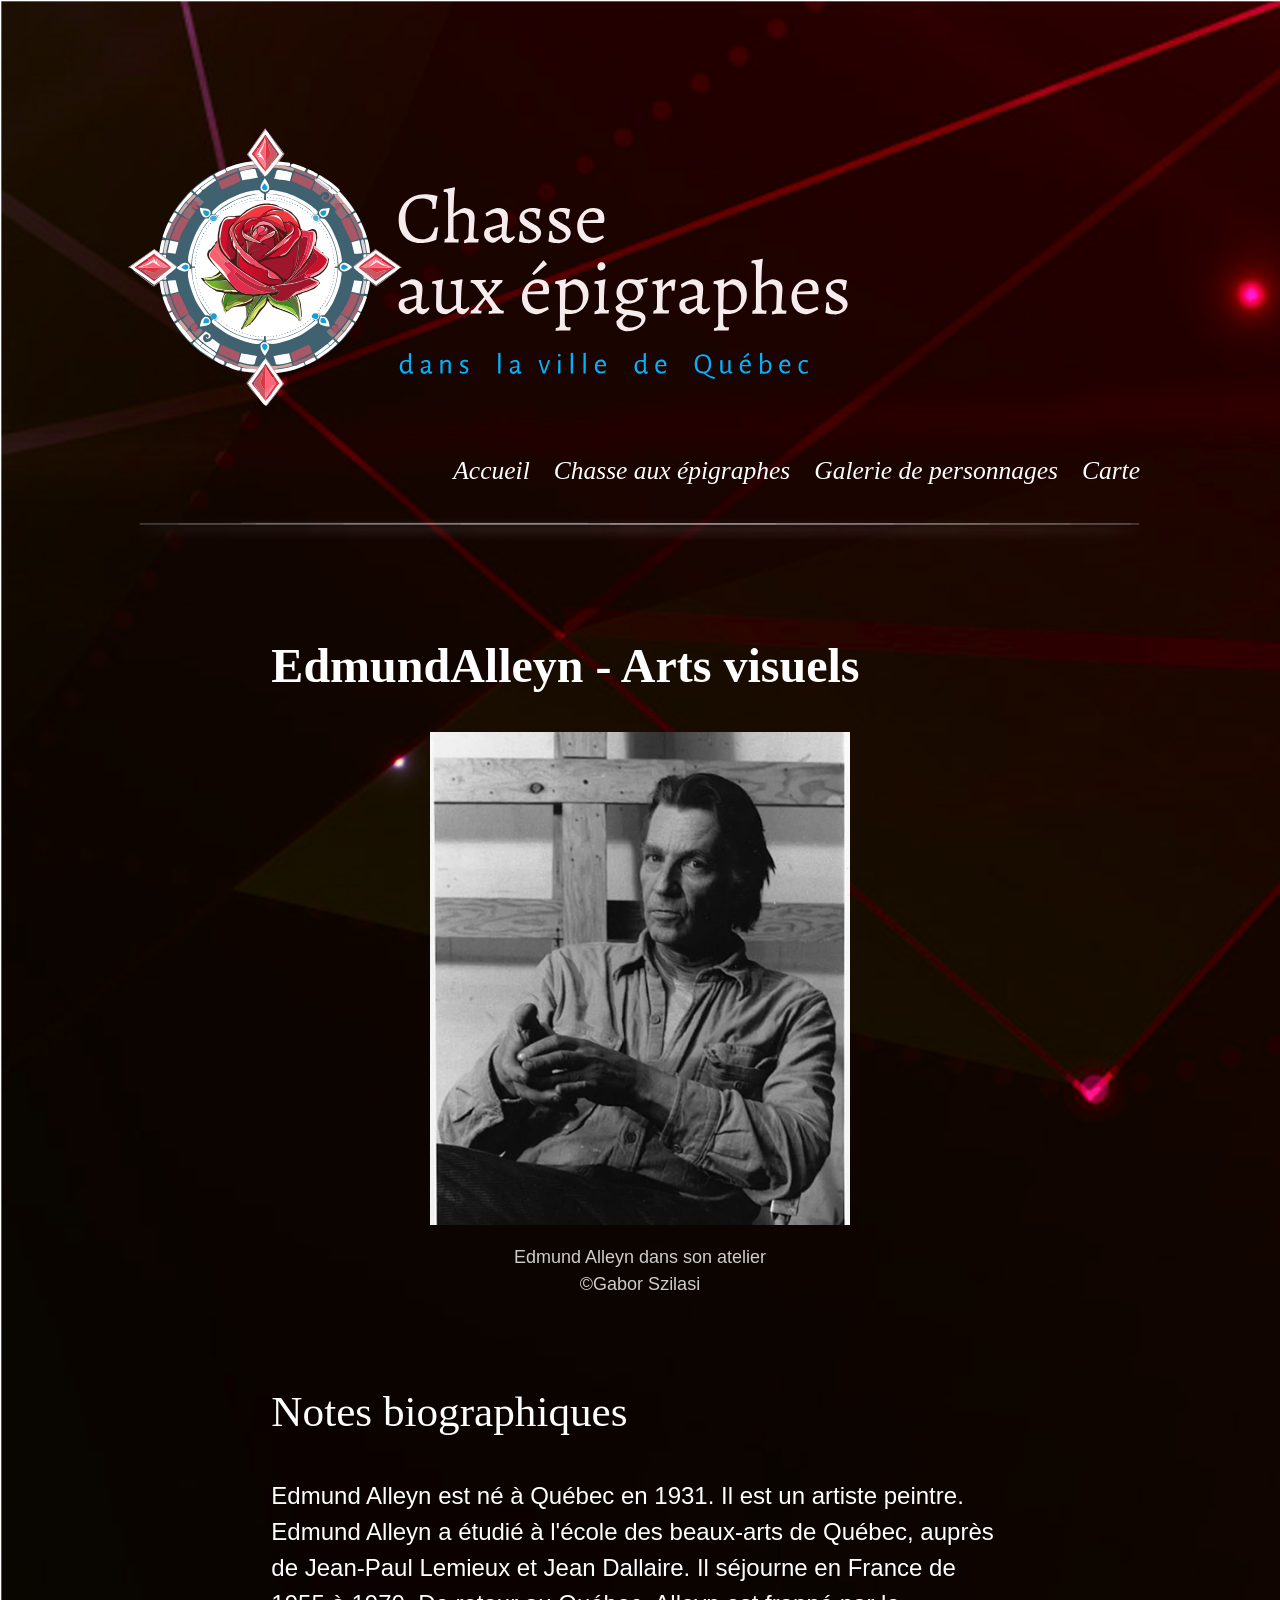
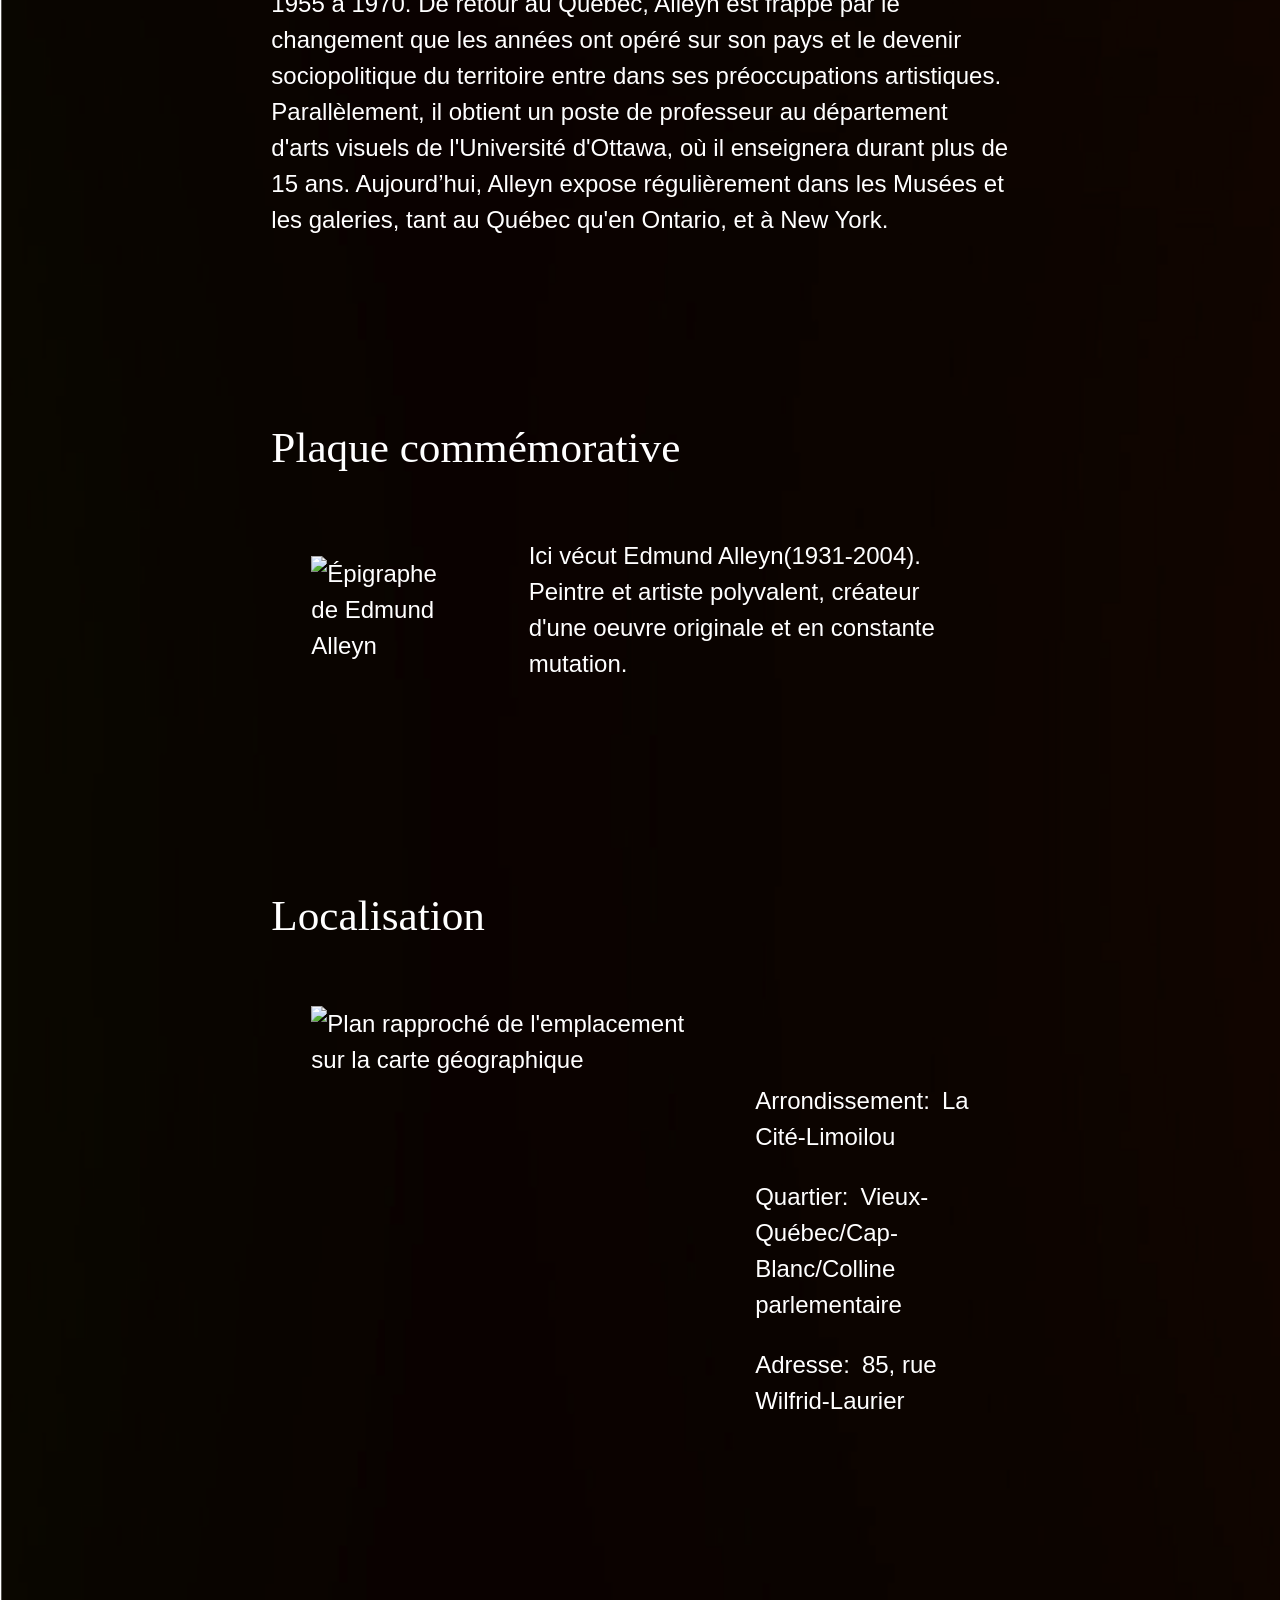
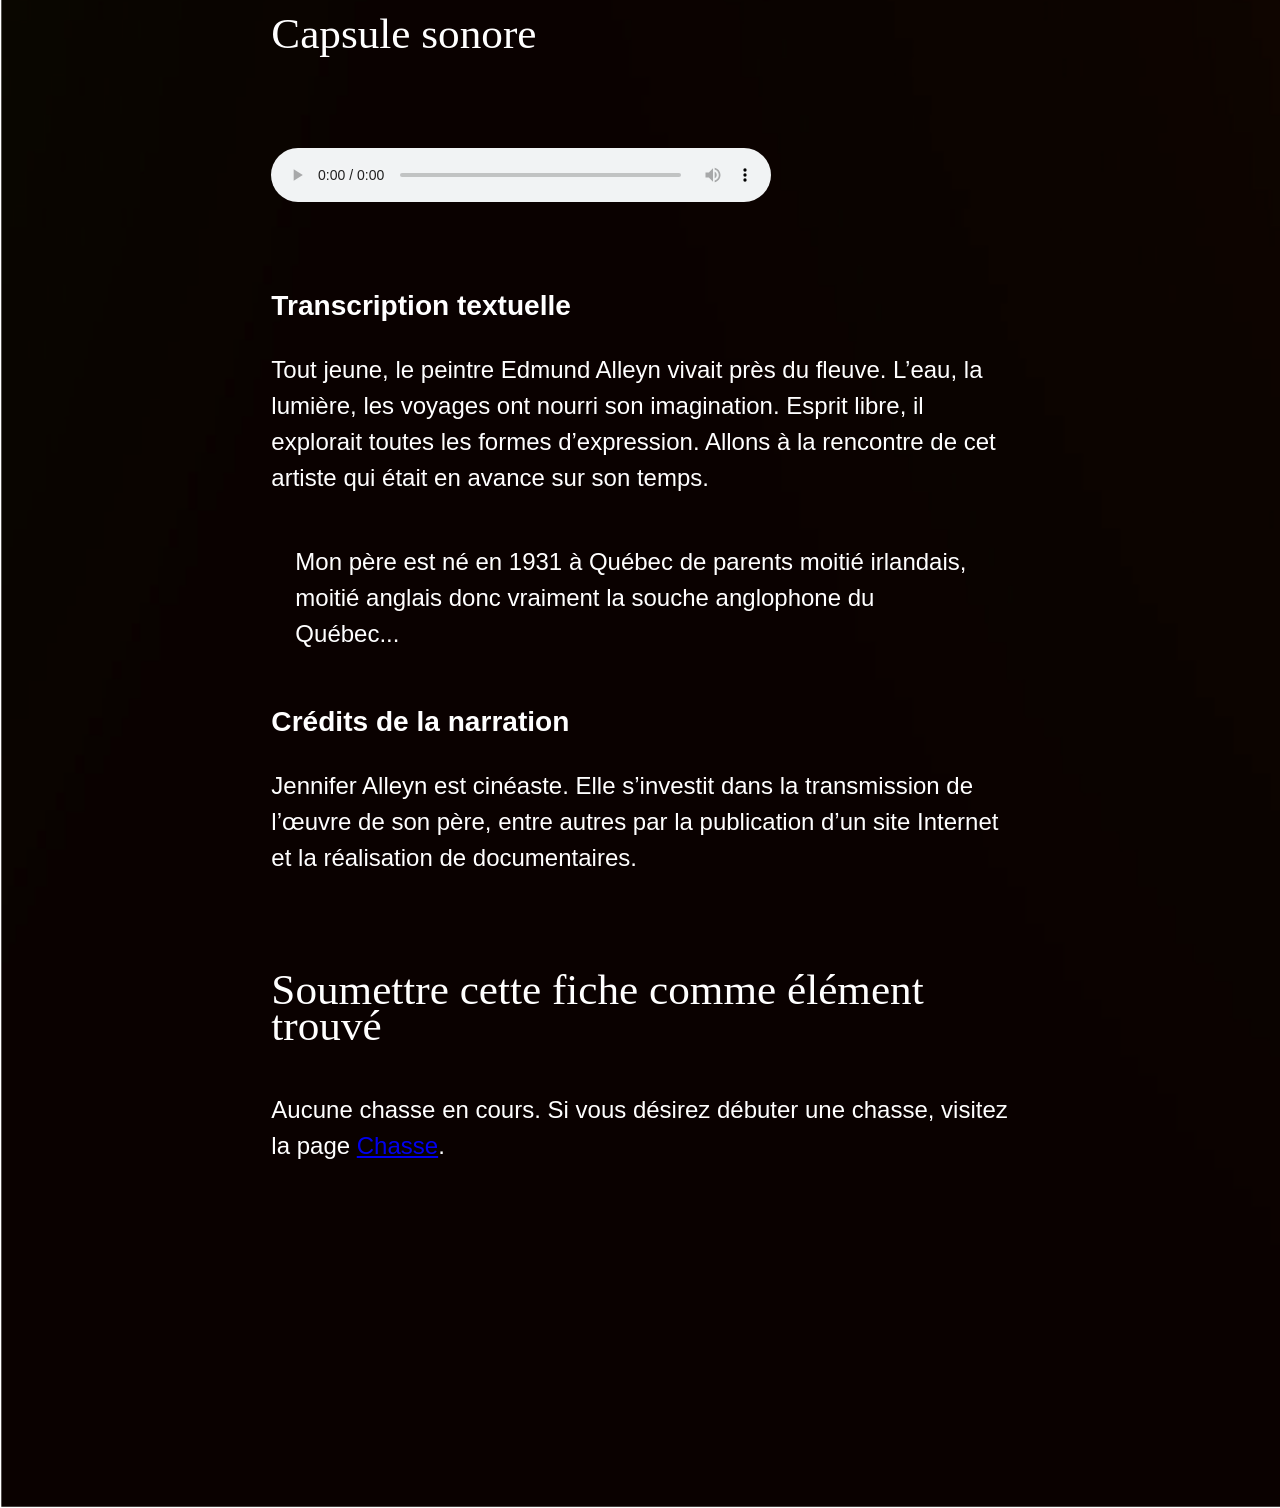
==== fiches/art-visuel.html @ f1dfa231 "modification du header" ====
<!doctype html>
<html lang="fr-CA">
    <head>
        <meta charset="utf-8" />
        <meta name="viewport" content="width=device-width, initial-scale=1" />
        <title>Edmund Alleyn - Chasse aux épigraphes</title>
        <link rel="stylesheet" href="../css/style.css"/>
        <script defer src="_epigraphe.js"></script>
        <script defer src="art-visuel.js"></script>
    </head>
<body class="page">
    <header class="header">
        <img class="logo" src="../media/images/logo.svg">
        <nav class="nav">
            <ul class="nav__list">
                <li class="nav__list-item">
                    <a class="nav__link" href="../index.html">Accueil</a>
                </li>
                <li class="nav__list-item">
                    <a class="nav__link" href="../pages/chasse.html">Chasse aux épigraphes</a>
                </li>
                <li class="nav__list-item">
                    <a class="nav__link" href="../pages/galerie_de_personnages.html">Galerie de personnages</a>
                </li>
                <li class="nav__list-item">
                    <a class="nav__link" href="../pages/carte.html">Carte</a>
                </li>
            </ul>
        </nav>
        <img class="separateur" src="../media/images/separateur-nav.png">
    </header>
        <main class="fiche">
            <section class="contenu_fiche section_personne">
                <h1 class="titre">
                    <span id="prenom">Edmund</span
                    ><span id="nom">Alleyn</span> -
                    <span id="domaine">Arts visuels</span>
                </h1>
                <figure class="">
                    <img class="image_personne" src="../media/image_fiche/edmund_alleyn_w980.webp" alt=" " id="url_image" />
                    <figcaption class="credit_image">
                        <span id="titre_image"
                            >Edmund Alleyn dans son atelier</span
                        ><br />
                        <span id="credit_image">©Gabor Szilasi</span>
                    </figcaption>
                </figure>
                <h2 class="sous-titre__fiche">Notes biographiques</h2>
                <div id="notes_biographiques">
                    <p>
                        Edmund Alleyn est né à Québec en 1931. Il est un artiste
                        peintre. Edmund Alleyn a étudié à l'école des beaux-arts
                        de Québec, auprès de Jean-Paul Lemieux et Jean Dallaire.
                        Il séjourne en France de 1955 à 1970. De retour au
                        Québec, Alleyn est frappé par le changement que les
                        années ont opéré sur son pays et le devenir
                        sociopolitique du territoire entre dans ses
                        préoccupations artistiques. Parallèlement, il obtient un
                        poste de professeur au département d'arts visuels de
                        l'Université d'Ottawa, où il enseignera durant plus de
                        15 ans. Aujourd’hui, Alleyn expose régulièrement dans
                        les Musées et les galeries, tant au Québec qu'en
                        Ontario, et à New York.
                    </p>
                </div>
            </section>
            <section class="contenu_fiche section_plaque">
                <h2 class="sous-titre__fiche">Plaque commémorative</h2>
                <figure class="épigraphe">
                    <img
                        src="../media/images/Épigraphes/2x/edmund_alleyn_w638.png"
                        alt="Épigraphe de Edmund Alleyn"
                        id="url_plaque"
                        class="image_plaque"
                    />
                    <figcaption class="transcript" id="transcript">
                        Ici vécut Edmund Alleyn(1931-2004). Peintre et artiste
                        polyvalent, créateur d'une oeuvre originale et en
                        constante mutation.
                    </figcaption>
                </figure>
            </section>
            <section class="contenu_fiche section_carte">
                <h2 class="sous-titre__fiche">Localisation</h2>
                <figure class="carte_personne">
                    <img
                        src="../media/carte_fiche/edmund_alleyn.png"
                        alt="Plan rapproché de l'emplacement sur la carte géographique"
                        class="carte_localisation"
                        id="carteZoom"
                    />
                    <figcaption class="text_localisation">
                        <p>
                            Arrondissement:<span class="localisation" id="arrondissement"
                                >La Cité-Limoilou</span
                            >
                        </p>
                        <p>
                            Quartier:<span class="localisation" id="quartier"
                                >Vieux-Québec/Cap-Blanc/Colline
                                parlementaire</span
                            >
                        </p>
                        <p>
                            Adresse:<span class="localisation" id="adresse"
                                >85, rue Wilfrid-Laurier</span
                            >
                        </p>
                    </figcaption>
                </figure>
            </section>
            <section class="contenu_fiche section_capsule">
                <h2 class="sous-titre__fiche">Capsule sonore</h2>
                <p class="description_audio" id="audio_desc"></p>
                <audio controls class="lien_audio" id="audio_url">
                    <source
                        src="http://www.ville.quebec.qc.ca/sons/epigraphes/epigraphes_alleyn.mp3"
                        type="audio/mpeg"
                    />
                    Votre navigateur ne propose pas de lecteur audio. Consultez
                    la transcription textuelle qui suit.
                </audio>
                <h3>Transcription textuelle</h3>
                <p class="preambule_audio" id="audio_preambule">
                    Tout jeune, le peintre Edmund Alleyn vivait près du fleuve.
                    L’eau, la lumière, les voyages ont nourri son imagination.
                    Esprit libre, il explorait toutes les formes d’expression.
                    Allons à la rencontre de cet artiste qui était en avance sur
                    son temps.
                </p>
                <p class="transcription_audio" id="audio_transcription">
                    Mon père est né en 1931 à Québec de parents moitié
                    irlandais, moitié anglais donc vraiment la souche anglophone
                    du Québec...
                </p>
                <h3>Crédits de la narration</h3>
                <p class="credit_audio" id="audio_credit">
                    Jennifer Alleyn est cinéaste. Elle s’investit dans la
                    transmission de l’œuvre de son père, entre autres par la
                    publication d’un site Internet et la réalisation de
                    documentaires.
                </p>
            </section>
            <section class="zoneChasse"></section>
        
            <!-- Si l’utilisateur n’a pas débuté une chasse -->
            <div id="zoneAucuneChasseEnCours">
                <h2 class="sous-titre__fiche">
                    Soumettre cette fiche comme élément trouvé
                </h2>
                <p>
                    <span id="statusChasse"
                        >Aucune chasse en cours. Si vous désirez débuter une chasse,
                        visitez la page
                        <a href="../pages/chasse.html">Chasse</a>.</span
                    >
                </p>
            </div>

            <!-- Si une chasse est en cours -->
            <div id="zoneChasseEnCours" hidden>
                <form>
                    <fieldset>
                        <legend>
                            <h2>
                                Soumettre cette fiche comme indice
                                <span id="progressionChasse"
                                    >(0 indice trouvé sur 3)</span
                                >
                            </h2>
                        </legend>
                        <ul>
                            <li>
                                <input
                                    type="radio"
                                    name="formChasse"
                                    value="personnage"
                                    id="personnage"
                                    class="bouton_radio"
                                />
                                <label for="personnage">Personnage</label>
                            </li>
                            <li>
                                <input
                                    type="radio"
                                    name="formChasse"
                                    value="lieu"
                                    id="lieu"
                                    class="bouton_radio"
                                />
                                <label for="lieu">Lieu</label>
                            </li>
                            <li>
                                <input
                                    type="radio"
                                    name="formChasse"
                                    value="objet"
                                    id="objet"
                                    class="bouton_radio"
                                />
                                <label for="objet">Objet</label>
                            </li>
                        </ul>
                    </fieldset>
                    <p id="message"></p>
                    <p>
                        <button id="btnSoumettre">Soumettre</button>
                    </p>
                </form>
                <ul>
                    <li>
                        <a href="../chasse/index.html"
                            >Vérifier votre progression de la chasse</a
                        >
                    </li>
                    <li>
                        <a href="../carte/index.html">Poursuivre la chasse </a>
                    </li>
                </ul>
            </div>
        </main>
    </body>
</html>
---- css/style.css ----
@charset "UTF-8";


/* ------- Chasse ------- */
@import "chasse.css";
/* ------- Galerie de personnages ------- */
@import "galerie.css";
/* ------- Fiches des personnages ------- */
@import "fiches.css";

@import "menu.css";

@import "normalize.css";

@import "carte.css";
/* Importation de polices Google Fonts */
/* Exemple : font-family: 'Amiri', serif; */
/* H1 H2 */
@import url(normalize.css);
@import url(chasse.css);

@font-face {
    font-family: "DigitalDisco";
    src: url(../Polices/digital_disco/DigitalDisco.ttf) format("ttf");
}
/* Nav + bouton */
@import url("https://fonts.googleapis.com/css2?family=Amiri:ital,wght@0,400;0,700;1,400;1,700&display=swap");
/* Texte */
@import url("https://fonts.googleapis.com/css2?family=Afacad:ital,wght@0,400..700;1,400..700&display=swap");
/* Légende */
@import url("https://fonts.googleapis.com/css2?family=Alegreya+Sans:ital,wght@0,100;0,300;0,400;0,500;0,700;0,800;0,900;1,100;1,300;1,400;1,500;1,700;1,800;1,900&display=swap");
/* H1 H2 */
@font-face {
    font-family: "DigitalDisco";
    src: url(../Polices/digital_disco/DigitalDisco.ttf) format("ttf");
}

@view-transition {
    navigation: auto;
}
/*
 * Points de rupture :
 * ==========================================================================
 * 640px  (40rem)  - Téléphones en mode paysage (horizontal)
 * 768px  (48rem)  - Tablettes en mode portrait (vertical)
 * 1024px (64rem)  - Petits ordinateurs portables, tablette en mode paysage (horizontal)
 */

/**
 * @author Charles Piquette <2535791@csfoy.ca>
 *
 * TABLE DES MATIERES
 *
 * Reset
 * Typographie
 *
 */
 
 /* ------- Reset ------- */
 
:root {
    justify-content: center;
    background: url(../media/images/fond_page.png);
    background-repeat: no-repeat;
    background-size: cover;

    --menu-light: #ffffff;
    --menu-dark: #000000;

    font-family: "Afacad", sans-serif;
    font-style: normal;
    font-weight: 400;
    line-height: 150%;
    color: white;
}

/** Accessibilité
* Pour cacher visuellement tout en gardant accessible un contenu:
* screen-reader-only ou visuallyhidden **/

/* ------- Reset ------- */



@import url(menu.css);
@import url(normalize.css);
.sauter {
    outline: none;
    color: #000000;
    display: block;
    padding: 0.25em 0;
    text-align: center;
}

.screen-reader-only,
.visuallyhidden {
    border: 0;
    clip: rect(0 0 0 0);
    height: 1px;
    margin: -1px;
    overflow: hidden;
    padding: 0;
    position: absolute;
    width: 1px;
}

.screen-reader-only.focusable:active,
.screen-reader-only.focusable:focus,
.visuallyhidden.focusable:active,
.visuallyhidden.focusable:focus {
    clip: auto;
    height: auto;
    margin: 0;
    overflow: visible;
    position: static;
    width: auto;
}

.page {
    color:white;
}

@media (min-width: 48rem){
    .page {
        padding:10%;
    }
}

.logo {
    width: 30em;
}
.separateur {
    width: 100%;
}
.video-frame {
    width: 100%;
}

.legende {
    font-family: "Alegreya Sans", sans-serif;
    font-weight: 400;
    font-style: italic;
    font-size: 1em;
    text-align: right;
    margin-top: 10px;
    margin-bottom: 40px;
}

.texte {
    margin-bottom: 10px;
}

.texte.trois {
    font-family: "Afacad", sans-serif;
    font-size: 1.1em;
    text-transform: uppercase;
    margin-top: 2em;
    margin-bottom: 5em;
}
.footer {
    text-align: center;
}

.separateur-footer {
    width: 100%;
    justify-content: center;
    margin-top: 6em;
    margin-bottom: 3em;
}

@media (min-width: 48rem) {
    .separateur-footer {
        width: 50%;
    }
}
@media (min-width: 64rem) {
    .separateur-footer {
        width: 30em;
    }
}
.menu-sociaux {
    margin: 5em auto;
    list-style-type: none;
    display: flex;
    flex-direction: row;
    justify-content: center;
}

.menu-sociaux__item {
    max-width: 100%;
}

.menu-sociaux__lien {
  /* display: block; */
  margin: 0 6px;
  font-size: 0;
  opacity: 1;
}

.menu-sociaux__item:hover {
    filter: invert(80%)
}


.text {
  padding: 1em;
  text-align: center;
}

.text {
    padding: 1em;
    text-align: center;
}

/* ------- Typographie ------- */
:root {
    font-family: "Afacad", sans-serif;
    font-size: 24px;
    font-style: normal;
    font-weight: 400;
    line-height: 150%;
    color: white;
}

h1 {
    font-family: "DigitalDisco";
    font-size: 30px;
    font-weight: 500;
    color: white;
}

@media (min-width: 48rem) {
    h1 {
        font-family: "DigitalDisco";
        font-size: 40px;
        font-weight: 500;
    }
}

@media (min-width: 64rem) {
    h1 {
        font-family: "DigitalDisco";
        font-size: 50px;
        font-weight: 500;
    }
}

h2 {
    font-family: "DigitalDisco";
    font-size: 24px;
    font-weight: 500;
    color: white;
}

@media (min-width: 48rem) {
    h2 {
        font-family: "DigitalDisco";
        font-size: 30px;
        font-weight: 500;
    }
}

@media (min-width: 64rem) {
    .lien__bouton {
        width: 296px;
        height: 80px;
        padding: 15px 12px;
        gap: 10px;
    }
}

@media (min-width: 48rem) {
    .lien__bouton {
        width: 300px;
        height: 80px;
        padding: 15px 12px;
        gap: 10px;
    }
}


.video-frame {  
  width: 100%; 
}

.legende {
    font-family: "Alegreya Sans", sans-serif;
    font-weight: 400;
    font-style: italic;
    font-size: 1em;
    text-align: right;
    margin-top:10px;
    margin-bottom: 40px;
}

.text {
    margin-bottom:10px;
}

.text.trois {
    font-family: "Afacad", sans-serif;
    font-size: 1.1em;
    text-transform: uppercase;
    margin-top: 2em;
    margin-top: 30px;
}

.footer {
  text-align: center;
  
}

.separateur-footer {
    width:100%;
    justify-content: center;
    margin-top: 6em;
    margin-bottom: 3em;
}

@media (min-width: 48rem) {
     .separateur-footer {
        width:50%;
    }
}
@media (min-width: 64rem) {
    .separateur-footer {
        width:30em;
    }
}
.menu-sociaux {
  margin: 5em auto;
  list-style-type: none;
  display: flex;
  flex-direction: row;
  justify-content: center;
}

.menu-sociaux__item {
  max-width: 100%;
}

.menu-sociaux__lien {
  /* display: block; */
  margin: 0 6px;
  font-size: 0;
  opacity: 1;
}

.menu-sociaux__item:hover {
    filter: invert(80%)
}


.titre_filtre {
    font-size: 24px;
    font-weight: 400;
}

/* bouton */

@media (min-width: 48rem) {
     .lien__bouton{
        width:10%;
     }
    
}
.lien__bouton {
    font-family: "Amiri", serif;
    font-size: 20px;
    font-weight: 700;
    color: white;
    text-decoration: none;
    text-align: center;
    display: flex;
    justify-content: center;
    align-items: center;
    width: 305px;
    height: 80px;
    padding: 15px 12px;
    gap: 10px;
    background: #a22222;
    box-shadow:
        0 5px 0 0 #ffa6a6 inset,
        0 -11px 0 0 hsl(207, 77%, 22%) inset,
        5px 0 0 0 #e24141 inset,
        -5px 0 0 0 #e24141 inset;
}

.lien__bouton:hover {
    background: #773c47;
    box-shadow:
        0 5px 0 0 #a06570 inset,
        0 -11px 0 0 #0d3d63 inset,
        5px 0 0 0 #a06570 inset,
        -5px 0 0 0 #986873 inset;
}

.lien__bouton:active {
    background: #0d3d63;
    box-shadow: 0 -11px 0 0 #773c47 inset;
}

.lien__bouton:focus {
    background: #a22222;
    box-shadow:
        0 10px 0 0 #0d3d63 inset,
        0 -10px 0 0 #0d3d63 inset,
        10px 0 0 0 #0d3d63 inset,
        -10px 0 0 0 #0d3d63 inset;
}

.lien__bouton[aria-disabled] {
    background: #b4aeae;
    box-shadow:
        0 5px 0 0 #cecece inset,
        0 -11px 0 0 #61686d inset,
        5px 0 0 0 #847276 inset,
        -5px 0 0 0 #a29094 inset;
    pointer-events: none;
}

.lien__image[aria-disabled] {
    pointer-events: none;
    background-color: rgb(10, 53, 53);
    color: white;
}

.video-frame {
    width: 100%;
}

.footer {
    text-align: center;
}
.menu-sociaux {
    margin: 5em auto;
    padding: 10px;
    list-style-type: none;
    display: flex;
    flex-direction: row;
    justify-content: center;
}
.menu-sociaux__item {
    max-width: 100%;
}
.menu-sociaux__lien {
    display: block;
    width: 30px;
    height: 30px;
    margin: 0 6px;
    background-repeat: no-repeat;
    font-size: 0;
    opacity: 1;
}

.footer__p {
    padding: 2em;
    text-align: center;
}

::view-transition-old(root) {
    animation: fade-out 0.25s ease;
}

::view-transition-new(root) {
    animation: fade-in 0.25s ease;
}

@keyframes fade-out {
    from {
        opacity: 1;
    }

    to {
        opacity: 0;
    }
}

@keyframes fade-in {
    from {
        opacity: 0;
    }

    to {
        opacity: 1;
    }
}
.personnage {
    margin: 10px;
}
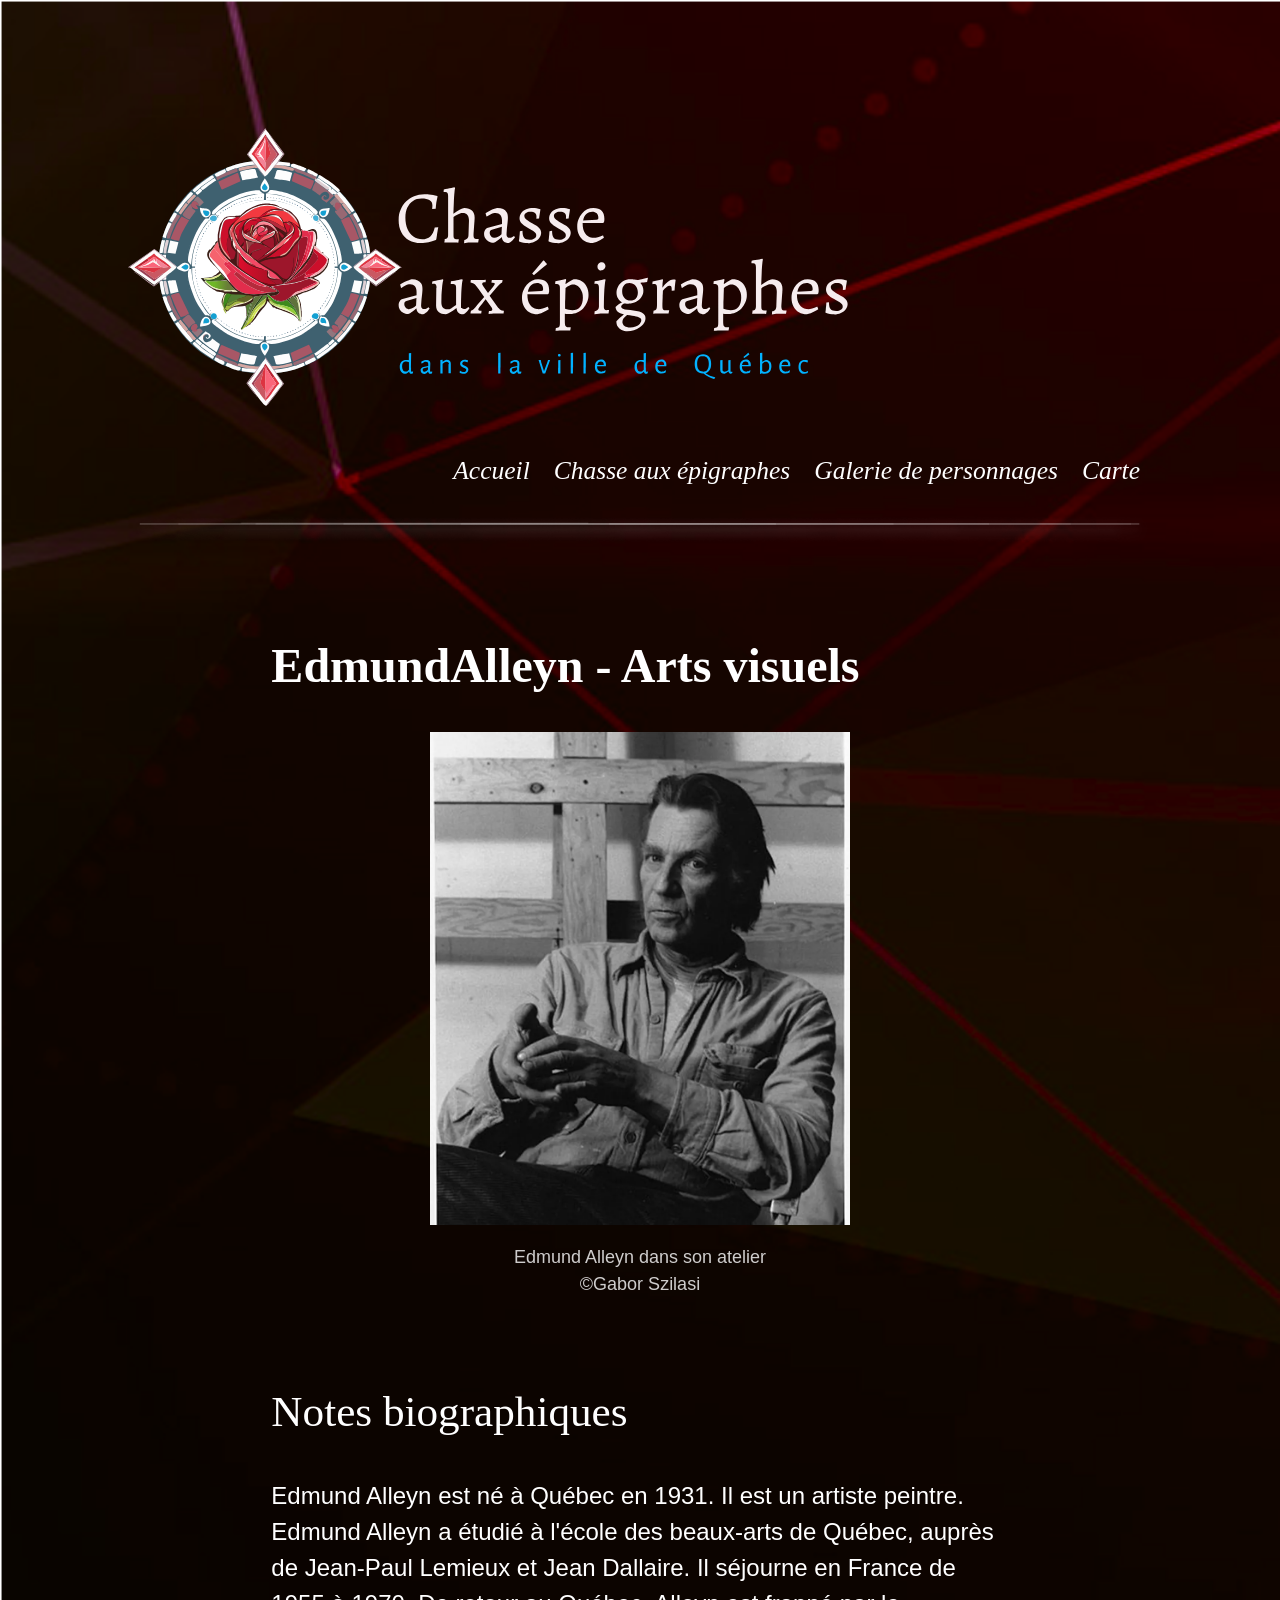
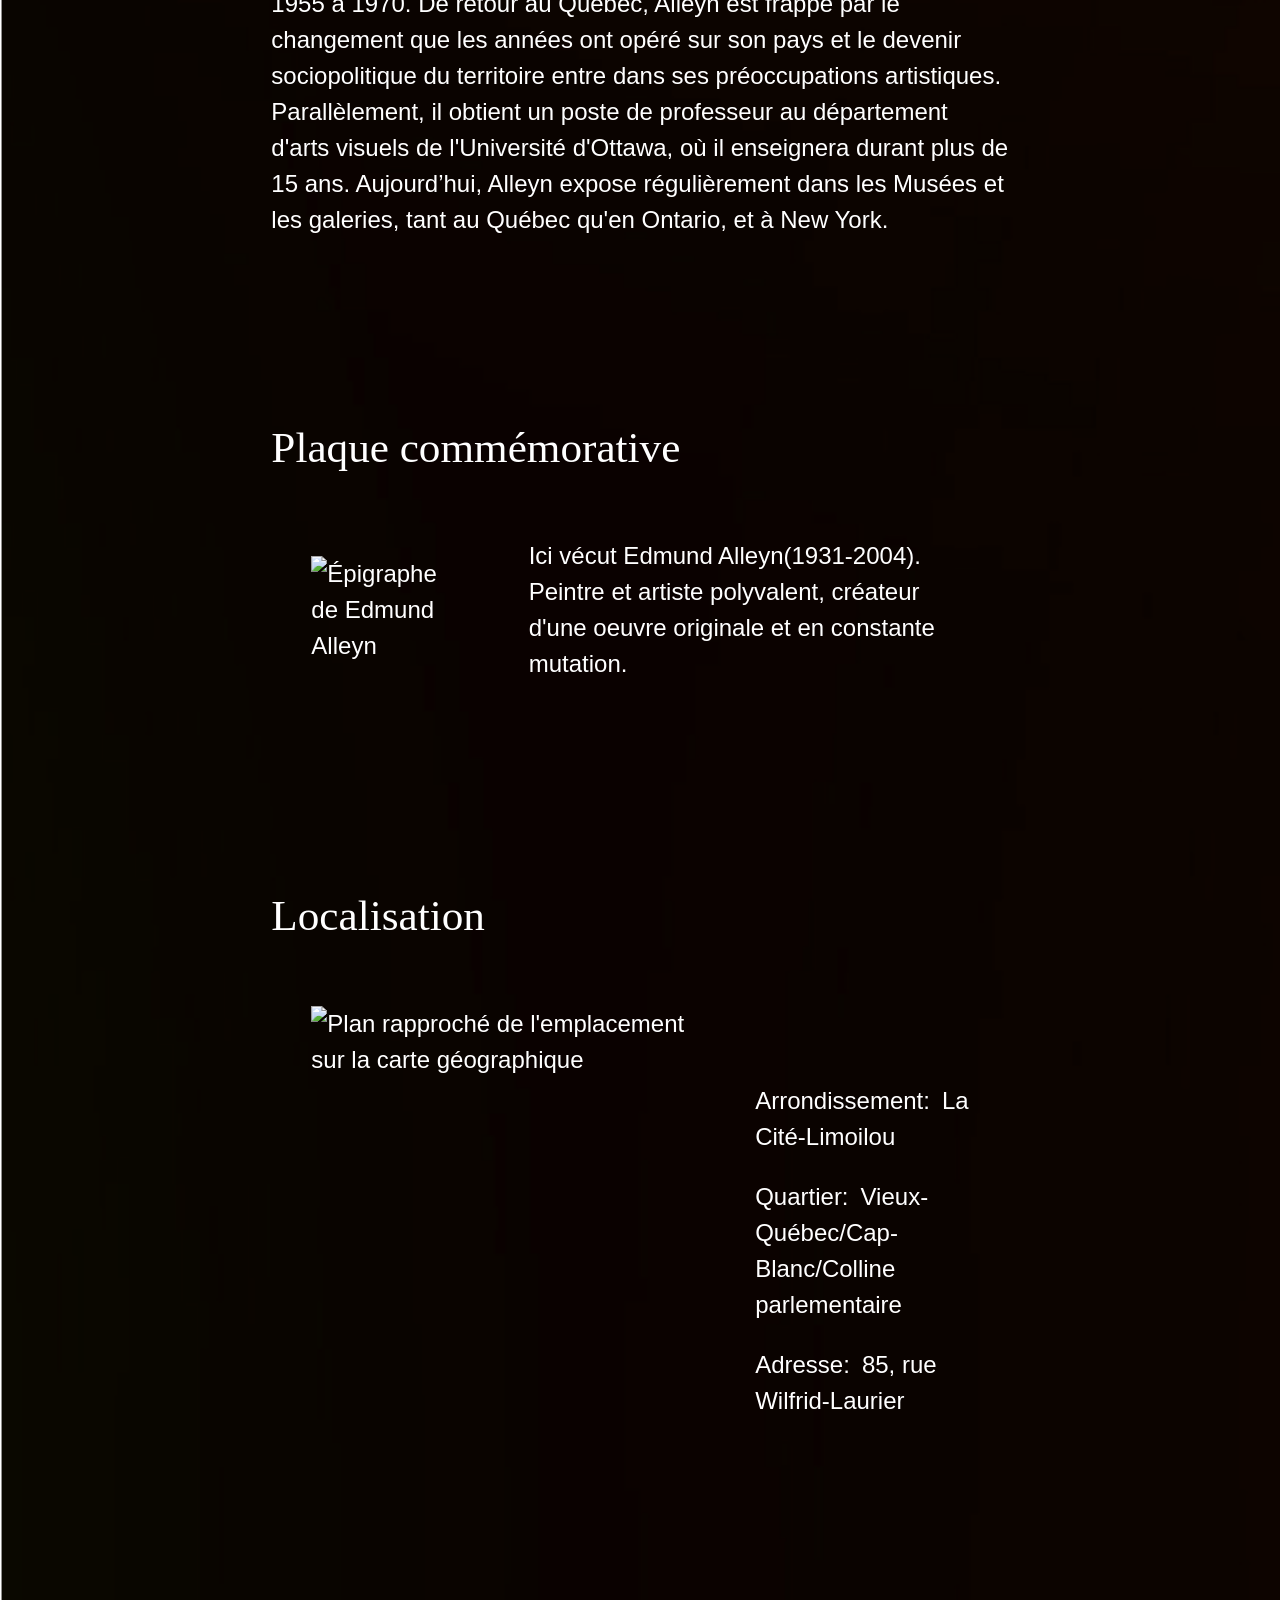
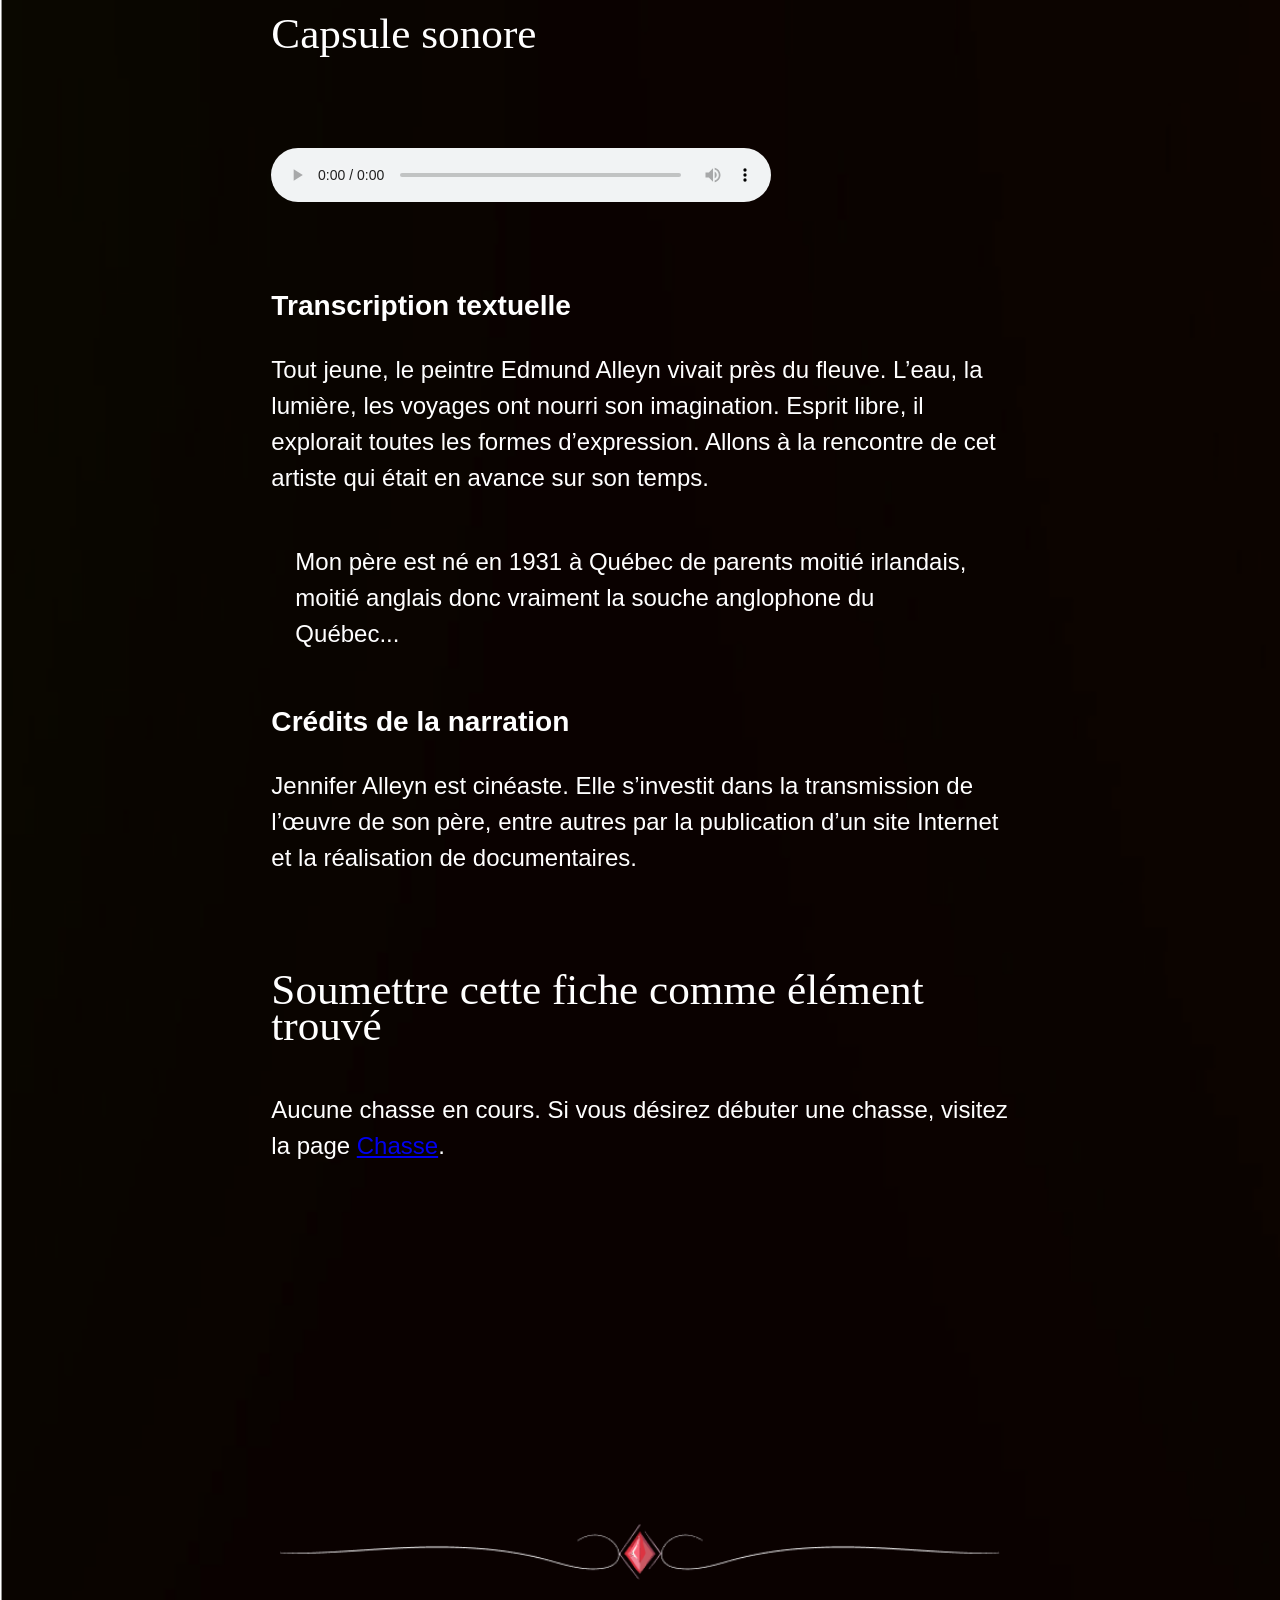
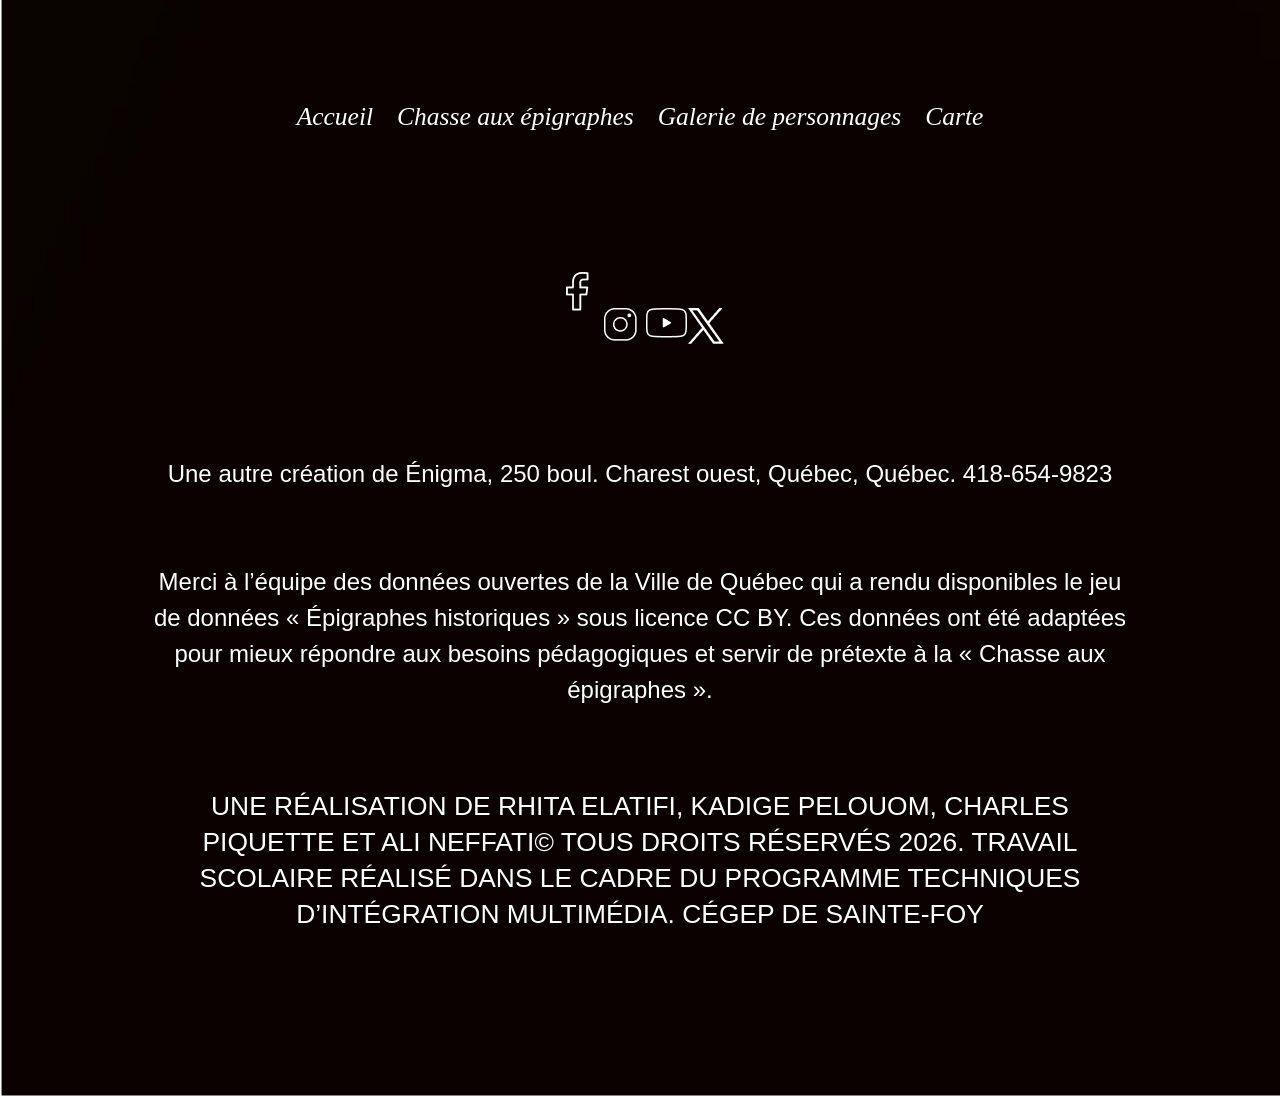
==== commit 9b85593c: "page javascript connecter" ====
--- a/fiches/art-visuel.html
+++ b/fiches/art-visuel.html
@@ -7,6 +7,7 @@
         <link rel="stylesheet" href="../css/style.css"/>
         <script defer src="_epigraphe.js"></script>
         <script defer src="art-visuel.js"></script>
+        <script defer src="../js/menu.js"></script>
     </head>
 <body class="page">
     <header class="header">
@@ -219,5 +220,50 @@
                 </ul>
             </div>
         </main>
+        <footer class="footer">
+        <img class="separateur-footer" src="../media/images/separateur-footer.png">
+        <nav class="nav footer">
+                <ul class="nav__list">
+                    <li class="nav__list-item">
+                        <a class="nav__link" href="../index.html">Accueil</a>
+                    </li>
+                    <li class="nav__list-item">
+                        <a class="nav__link" href="../pages/chasse.html">Chasse aux épigraphes</a>
+                    </li>
+                    <li class="nav__list-item">
+                        <a class="nav__link" href="../pages/galerie_de_personnages.html">Galerie de personnages</a>
+                    </li>
+                    <li class="nav__list-item">
+                        <a class="nav__link" href="../pages/carte.html">Carte</a>
+                    </li>
+                </ul>
+        </nav>
+        <ul class="menu-sociaux">
+                    <li class="menu-sociaux__item">
+                        <a class="menu-sociaux__lien" href="https://www.facebook.com">Facebook
+                            <img class="facebook-img" src="/media/images/facebook.png">
+                        </a>
+                    </li>
+                    <li class="menu-sociaux__item">
+                        <a class="menu-sociaux__lien" href="https://www.instagram.com">Instagram
+                            <img class="instagram-img" src="/media/images/instagram.png">
+                        </a>
+                    </li>
+                    <li class="menu-sociaux__item">
+                        <a class="menu-sociaux__lien" href="https://www.youtube.com">YouTube
+                            <img class="youtube-img" src="/media/images/youtube.png">
+                        </a>
+                    </li>
+                    <li class="menu-sociaux__item">
+                        <a class="menu-sociaux__lien" href="https://x.com">Twitter
+                            <img class="X-img" src="/media/images/X.png">
+                        </a>
+                    </li>
+                </ul>
+            <p class="text footer">Une autre création de Énigma, 250 boul. Charest ouest, Québec, Québec. 418-654-9823</p>
+            <p class="text footer deux"> Merci à l’équipe des données ouvertes de la Ville de Québec qui a rendu disponibles le jeu de données « Épigraphes historiques » sous licence CC BY. Ces données ont été adaptées pour mieux répondre aux besoins pédagogiques et servir de prétexte à la « Chasse aux épigraphes ».</p>
+            <p class="text footer trois">Une réalisation de Rhita Elatifi, Kadige Pelouom, Charles Piquette et Ali Neffati© Tous droits réservés 2026. Travail scolaire réalisé dans le cadre du programme Techniques d’intégration multimédia. Cégep de Sainte-Foy</p>
+
+    </footer>
     </body>
 </html>
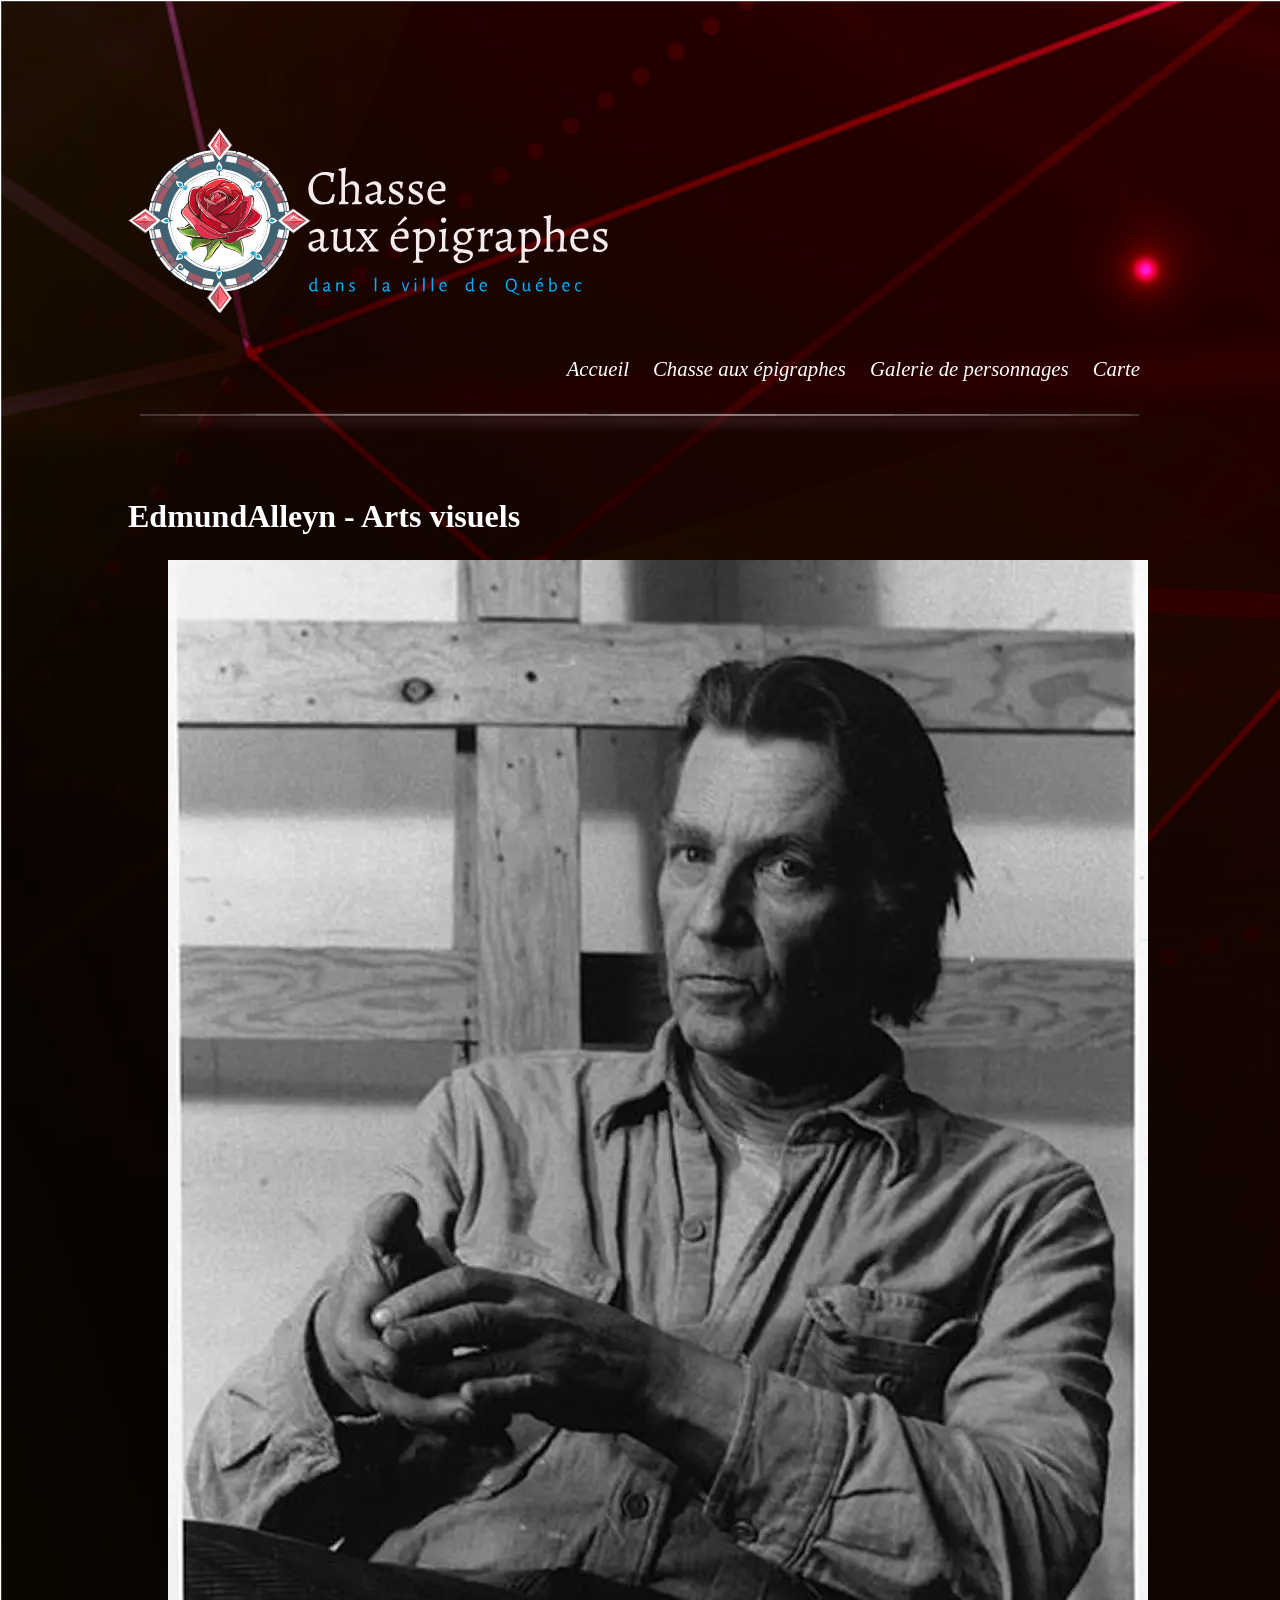
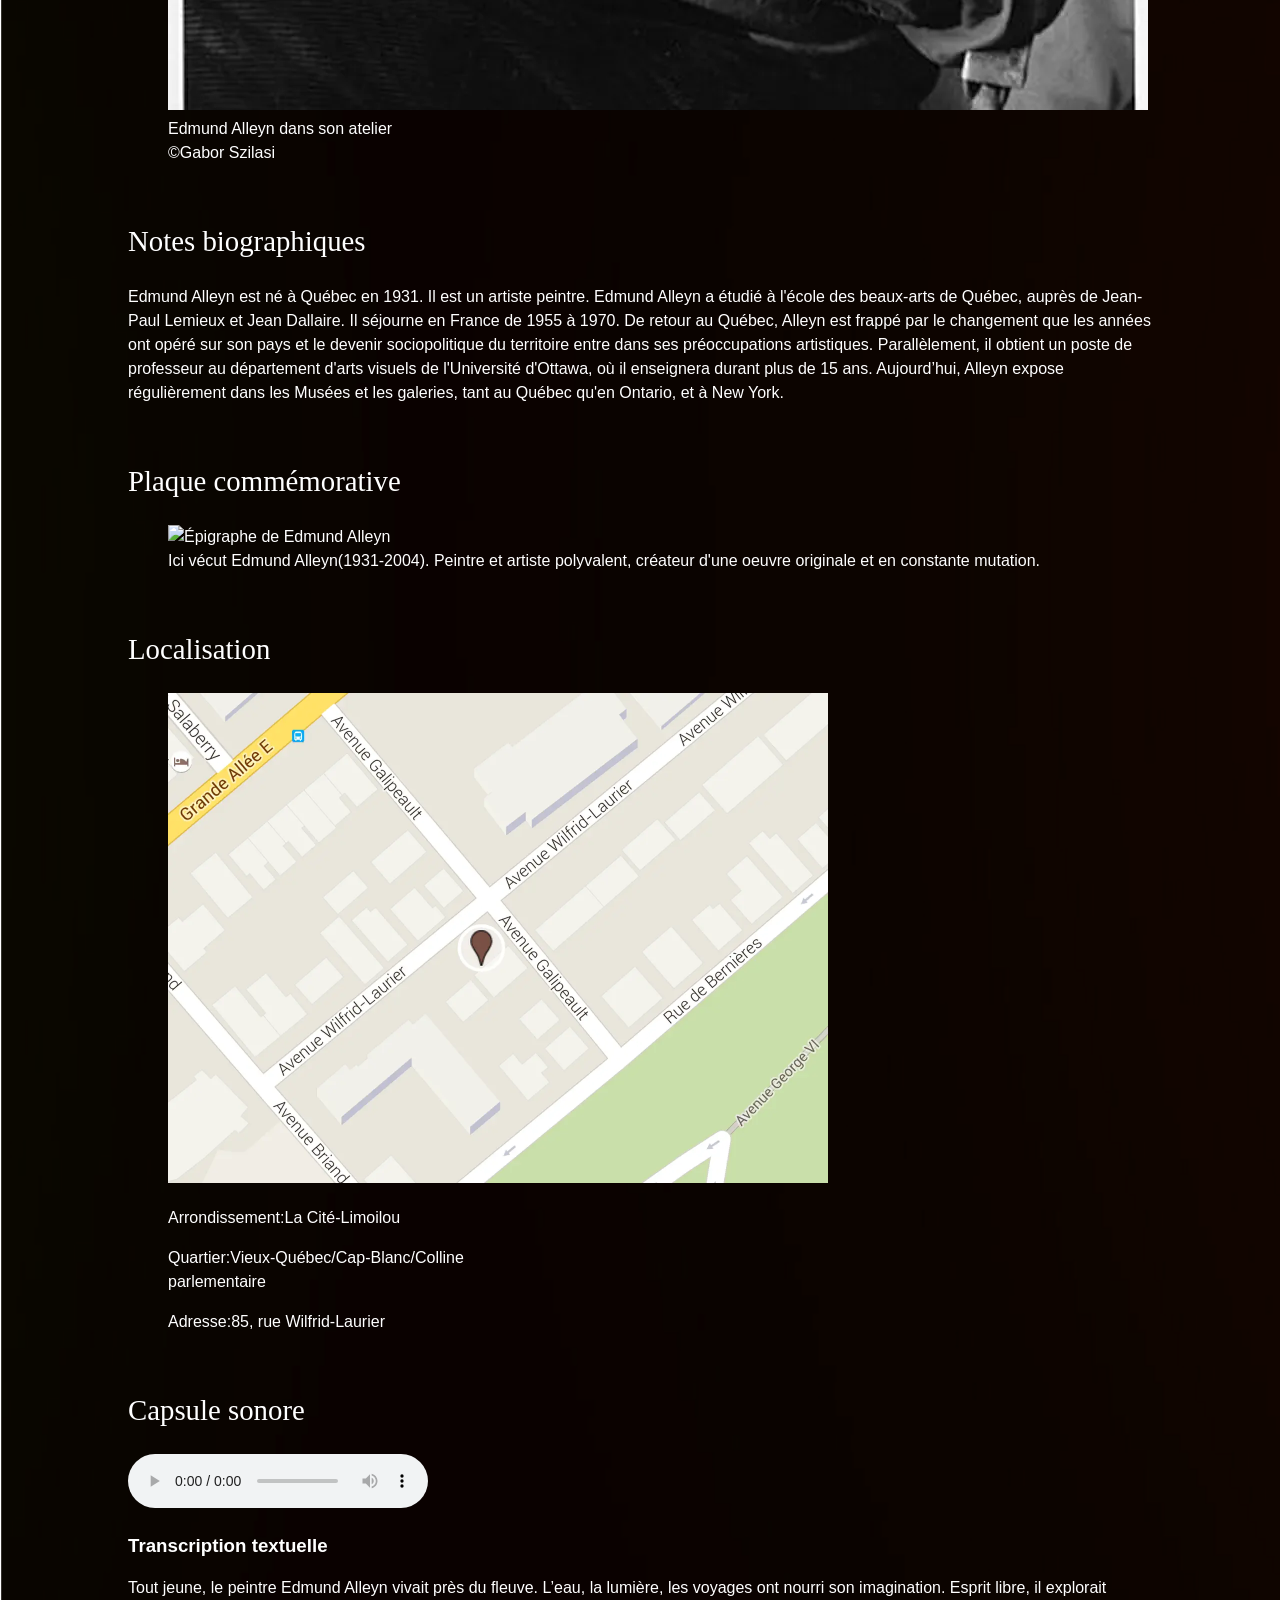
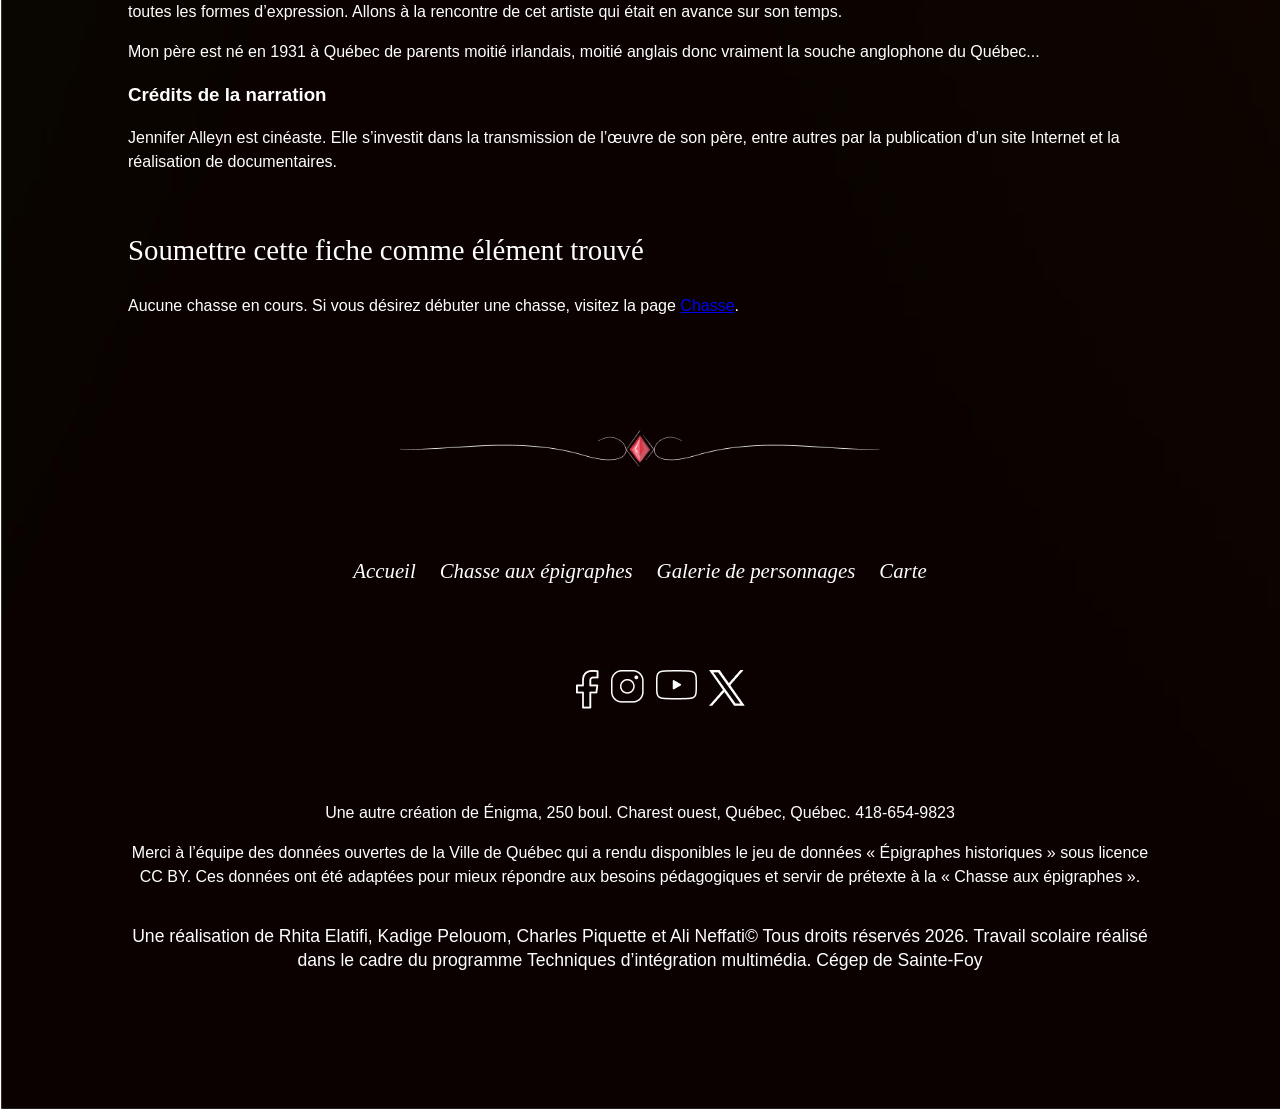
==== commit 17d803c9: "ajout du javascript pur la page chasse" ====
--- a/fiches/art-visuel.html
+++ b/fiches/art-visuel.html
@@ -4,42 +4,43 @@
         <meta charset="utf-8" />
         <meta name="viewport" content="width=device-width, initial-scale=1" />
         <title>Edmund Alleyn - Chasse aux épigraphes</title>
-        <link rel="stylesheet" href="../css/style.css"/>
-        <script defer src="_epigraphe.js"></script>
-        <script defer src="art-visuel.js"></script>
-        <script defer src="../js/menu.js"></script>
+        <link rel="stylesheet" href="../css/style.css" />
+        <link rel="icon" type="image/x-icon" href="../media/images/favicon.jpg">
+        <script defer src="../js/epigraphes.js"></script>
+        <script defer src="arts-visuels.js"></script>
     </head>
-<body class="page">
-    <header class="header">
-        <img class="logo" src="../media/images/logo.svg">
-        <nav class="nav">
-            <ul class="nav__list">
-                <li class="nav__list-item">
-                    <a class="nav__link" href="../index.html">Accueil</a>
-                </li>
-                <li class="nav__list-item">
-                    <a class="nav__link" href="../pages/chasse.html">Chasse aux épigraphes</a>
-                </li>
-                <li class="nav__list-item">
-                    <a class="nav__link" href="../pages/galerie_de_personnages.html">Galerie de personnages</a>
-                </li>
-                <li class="nav__list-item">
-                    <a class="nav__link" href="../pages/carte.html">Carte</a>
-                </li>
-            </ul>
-        </nav>
-        <img class="separateur" src="../media/images/separateur-nav.png">
-    </header>
-        <main class="fiche">
-            <section class="contenu_fiche section_personne">
+    <body class="page">
+        <a href="#contenu" class="sauter screen-reader-only focusable">Allez au contenu</a>
+        <header class="header">
+            <img class="logo" src="../media/images/logo.svg">
+            <nav class="nav">
+                <ul class="nav__list">
+                    <li class="nav__list-item">
+                        <a class="nav__link" href="../index.html">Accueil</a>
+                    </li>
+                    <li class="nav__list-item">
+                        <a class="nav__link" href="../pages/chasse.html">Chasse aux épigraphes</a>
+                    </li>
+                    <li class="nav__list-item">
+                        <a class="nav__link" href="../pages/galerie_de_personnages.html">Galerie de personnages</a>
+                    </li>
+                    <li class="nav__list-item">
+                        <a class="nav__link" href="../pages/carte.html">Carte</a>
+                    </li>
+                </ul>
+            </nav>
+            <img class="separateur" src="../media/images/separateur-nav.png">
+        </header>
+        <main>
+            <section>
                 <h1 class="titre">
                     <span id="prenom">Edmund</span
                     ><span id="nom">Alleyn</span> -
                     <span id="domaine">Arts visuels</span>
                 </h1>
-                <figure class="">
-                    <img class="image_personne" src="../media/image_fiche/edmund_alleyn_w980.webp" alt=" " id="url_image" />
-                    <figcaption class="credit_image">
+                <figure>
+                    <img src="../media/image_galerie/edmund-table_w980.webp" alt=" " id="url_image" />
+                    <figcaption>
                         <span id="titre_image"
                             >Edmund Alleyn dans son atelier</span
                         ><br />
@@ -65,55 +66,54 @@
                     </p>
                 </div>
             </section>
-            <section class="contenu_fiche section_plaque">
+            <section>
                 <h2 class="sous-titre__fiche">Plaque commémorative</h2>
-                <figure class="épigraphe">
+                <figure>
                     <img
-                        src="../media/images/Épigraphes/2x/edmund_alleyn_w638.png"
+                        src="../images/plaque_alleyn.png"
                         alt="Épigraphe de Edmund Alleyn"
                         id="url_plaque"
-                        class="image_plaque"
                     />
-                    <figcaption class="transcript" id="transcript">
+                    <figcaption id="transcript">
                         Ici vécut Edmund Alleyn(1931-2004). Peintre et artiste
                         polyvalent, créateur d'une oeuvre originale et en
                         constante mutation.
                     </figcaption>
                 </figure>
             </section>
-            <section class="contenu_fiche section_carte">
+            <section>
                 <h2 class="sous-titre__fiche">Localisation</h2>
-                <figure class="carte_personne">
+                <figure>
                     <img
-                        src="../media/carte_fiche/edmund_alleyn.png"
+                        src="../media/image_galerie/carte-table@2x_w1320.webp"
                         alt="Plan rapproché de l'emplacement sur la carte géographique"
                         class="carte_localisation"
                         id="carteZoom"
                     />
                     <figcaption class="text_localisation">
                         <p>
-                            Arrondissement:<span class="localisation" id="arrondissement"
+                            Arrondissement:<span id="arrondissement"
                                 >La Cité-Limoilou</span
                             >
                         </p>
                         <p>
-                            Quartier:<span class="localisation" id="quartier"
+                            Quartier:<span id="quartier"
                                 >Vieux-Québec/Cap-Blanc/Colline
                                 parlementaire</span
                             >
                         </p>
                         <p>
-                            Adresse:<span class="localisation" id="adresse"
+                            Adresse:<span id="adresse"
                                 >85, rue Wilfrid-Laurier</span
                             >
                         </p>
                     </figcaption>
                 </figure>
             </section>
-            <section class="contenu_fiche section_capsule">
+            <section>
                 <h2 class="sous-titre__fiche">Capsule sonore</h2>
-                <p class="description_audio" id="audio_desc"></p>
-                <audio controls class="lien_audio" id="audio_url">
+                <p id="audio_desc"></p>
+                <audio controls id="audio_url">
                     <source
                         src="http://www.ville.quebec.qc.ca/sons/epigraphes/epigraphes_alleyn.mp3"
                         type="audio/mpeg"
@@ -122,20 +122,20 @@
                     la transcription textuelle qui suit.
                 </audio>
                 <h3>Transcription textuelle</h3>
-                <p class="preambule_audio" id="audio_preambule">
+                <p id="audio_preambule">
                     Tout jeune, le peintre Edmund Alleyn vivait près du fleuve.
                     L’eau, la lumière, les voyages ont nourri son imagination.
                     Esprit libre, il explorait toutes les formes d’expression.
                     Allons à la rencontre de cet artiste qui était en avance sur
                     son temps.
                 </p>
-                <p class="transcription_audio" id="audio_transcription">
+                <p id="audio_transcription">
                     Mon père est né en 1931 à Québec de parents moitié
                     irlandais, moitié anglais donc vraiment la souche anglophone
                     du Québec...
                 </p>
                 <h3>Crédits de la narration</h3>
-                <p class="credit_audio" id="audio_credit">
+                <p id="audio_credit">
                     Jennifer Alleyn est cinéaste. Elle s’investit dans la
                     transmission de l’œuvre de son père, entre autres par la
                     publication d’un site Internet et la réalisation de
--- a/css/style.css
+++ b/css/style.css
@@ -1,5 +1,4 @@
 @charset "UTF-8";
-
 
 /* ------- Chasse ------- */
 @import "chasse.css";
@@ -12,17 +11,8 @@
 
 @import "normalize.css";
 
-@import "carte.css";
 /* Importation de polices Google Fonts */
 /* Exemple : font-family: 'Amiri', serif; */
-/* H1 H2 */
-@import url(normalize.css);
-@import url(chasse.css);
-
-@font-face {
-    font-family: "DigitalDisco";
-    src: url(../Polices/digital_disco/DigitalDisco.ttf) format("ttf");
-}
 /* Nav + bouton */
 @import url("https://fonts.googleapis.com/css2?family=Amiri:ital,wght@0,400;0,700;1,400;1,700&display=swap");
 /* Texte */
@@ -35,9 +25,6 @@
     src: url(../Polices/digital_disco/DigitalDisco.ttf) format("ttf");
 }
 
-@view-transition {
-    navigation: auto;
-}
 /*
  * Points de rupture :
  * ==========================================================================
@@ -45,8 +32,8 @@
  * 768px  (48rem)  - Tablettes en mode portrait (vertical)
  * 1024px (64rem)  - Petits ordinateurs portables, tablette en mode paysage (horizontal)
  */
-
-/**
+ 
+ /**
  * @author Charles Piquette <2535791@csfoy.ca>
  *
  * TABLE DES MATIERES
@@ -59,31 +46,23 @@
  /* ------- Reset ------- */
  
 :root {
-    justify-content: center;
-    background: url(../media/images/fond_page.png);
-    background-repeat: no-repeat;
-    background-size: cover;
-
-    --menu-light: #ffffff;
-    --menu-dark: #000000;
-
+    color: oklch(from var(--couleur-clair-nav) 50% c h / 0.1);
+    color: oklch(from var(--couleur-sombre-nav) 50% c h / 0.9);
+    --couleur-clair-nav: white;
+    --couleur-sombre-nav: black;
+    color-scheme: light dark;
+    --nav-background: light-dark(var(--couleur-clair-nav), var(--couleur-sombre-nav));
     font-family: "Afacad", sans-serif;
     font-style: normal;
     font-weight: 400;
     line-height: 150%;
-    color: white;
-}
+}
+
 
 /** Accessibilité
 * Pour cacher visuellement tout en gardant accessible un contenu:
 * screen-reader-only ou visuallyhidden **/
 
-/* ------- Reset ------- */
-
-
-
-@import url(menu.css);
-@import url(normalize.css);
 .sauter {
     outline: none;
     color: #000000;
@@ -118,6 +97,11 @@
 
 .page {
     color:white;
+    justify-content: center;
+    background: url(../media/images/fond_page.png);
+    background-repeat: no-repeat;
+    background-size: cover;
+    padding:3%;
 }
 
 @media (min-width: 48rem){
@@ -132,95 +116,8 @@
 .separateur {
     width: 100%;
 }
-.video-frame {
-    width: 100%;
-}
-
-.legende {
-    font-family: "Alegreya Sans", sans-serif;
-    font-weight: 400;
-    font-style: italic;
-    font-size: 1em;
-    text-align: right;
-    margin-top: 10px;
-    margin-bottom: 40px;
-}
-
-.texte {
-    margin-bottom: 10px;
-}
-
-.texte.trois {
-    font-family: "Afacad", sans-serif;
-    font-size: 1.1em;
-    text-transform: uppercase;
-    margin-top: 2em;
-    margin-bottom: 5em;
-}
-.footer {
-    text-align: center;
-}
-
-.separateur-footer {
-    width: 100%;
-    justify-content: center;
-    margin-top: 6em;
-    margin-bottom: 3em;
-}
-
-@media (min-width: 48rem) {
-    .separateur-footer {
-        width: 50%;
-    }
-}
-@media (min-width: 64rem) {
-    .separateur-footer {
-        width: 30em;
-    }
-}
-.menu-sociaux {
-    margin: 5em auto;
-    list-style-type: none;
-    display: flex;
-    flex-direction: row;
-    justify-content: center;
-}
-
-.menu-sociaux__item {
-    max-width: 100%;
-}
-
-.menu-sociaux__lien {
-  /* display: block; */
-  margin: 0 6px;
-  font-size: 0;
-  opacity: 1;
-}
-
-.menu-sociaux__item:hover {
-    filter: invert(80%)
-}
-
-
-.text {
-  padding: 1em;
-  text-align: center;
-}
-
-.text {
-    padding: 1em;
-    text-align: center;
-}
-
-/* ------- Typographie ------- */
-:root {
-    font-family: "Afacad", sans-serif;
-    font-size: 24px;
-    font-style: normal;
-    font-weight: 400;
-    line-height: 150%;
-    color: white;
-}
+
+/* Titre */
 
 h1 {
     font-family: "DigitalDisco";
@@ -261,20 +158,10 @@
 }
 
 @media (min-width: 64rem) {
-    .lien__bouton {
-        width: 296px;
-        height: 80px;
-        padding: 15px 12px;
-        gap: 10px;
-    }
-}
-
-@media (min-width: 48rem) {
-    .lien__bouton {
-        width: 300px;
-        height: 80px;
-        padding: 15px 12px;
-        gap: 10px;
+    h2 {
+        font-family: "DigitalDisco";
+        font-size: 40px;
+        font-weight: 500;
     }
 }
 
@@ -300,9 +187,7 @@
 .text.trois {
     font-family: "Afacad", sans-serif;
     font-size: 1.1em;
-    text-transform: uppercase;
     margin-top: 2em;
-    margin-top: 30px;
 }
 
 .footer {
@@ -347,7 +232,7 @@
 }
 
 .menu-sociaux__item:hover {
-    filter: invert(80%)
+    filter: invert(50%)
 }
 
 
@@ -372,11 +257,11 @@
     text-decoration: none;
     text-align: center;
     display: flex;
+    width: 296px;
+    height: 80px;
+    padding: 15px 12px;
     justify-content: center;
     align-items: center;
-    width: 305px;
-    height: 80px;
-    padding: 15px 12px;
     gap: 10px;
     background: #a22222;
     box-shadow:
@@ -408,6 +293,8 @@
         10px 0 0 0 #0d3d63 inset,
         -10px 0 0 0 #0d3d63 inset;
 }
+
+
 
 .lien__bouton[aria-disabled] {
     background: #b4aeae;
@@ -422,69 +309,9 @@
 .lien__image[aria-disabled] {
     pointer-events: none;
     background-color: rgb(10, 53, 53);
-    color: white;
-}
-
-.video-frame {
-    width: 100%;
-}
-
-.footer {
-    text-align: center;
-}
-.menu-sociaux {
-    margin: 5em auto;
-    padding: 10px;
-    list-style-type: none;
-    display: flex;
-    flex-direction: row;
-    justify-content: center;
-}
-.menu-sociaux__item {
-    max-width: 100%;
-}
-.menu-sociaux__lien {
-    display: block;
-    width: 30px;
-    height: 30px;
-    margin: 0 6px;
-    background-repeat: no-repeat;
-    font-size: 0;
-    opacity: 1;
-}
-
-.footer__p {
-    padding: 2em;
-    text-align: center;
-}
-
-::view-transition-old(root) {
-    animation: fade-out 0.25s ease;
-}
-
-::view-transition-new(root) {
-    animation: fade-in 0.25s ease;
-}
-
-@keyframes fade-out {
-    from {
-        opacity: 1;
-    }
-
-    to {
-        opacity: 0;
-    }
-}
-
-@keyframes fade-in {
-    from {
-        opacity: 0;
-    }
-
-    to {
-        opacity: 1;
-    }
-}
+    color:white;
+}
+
 .personnage {
     margin: 10px;
 }    
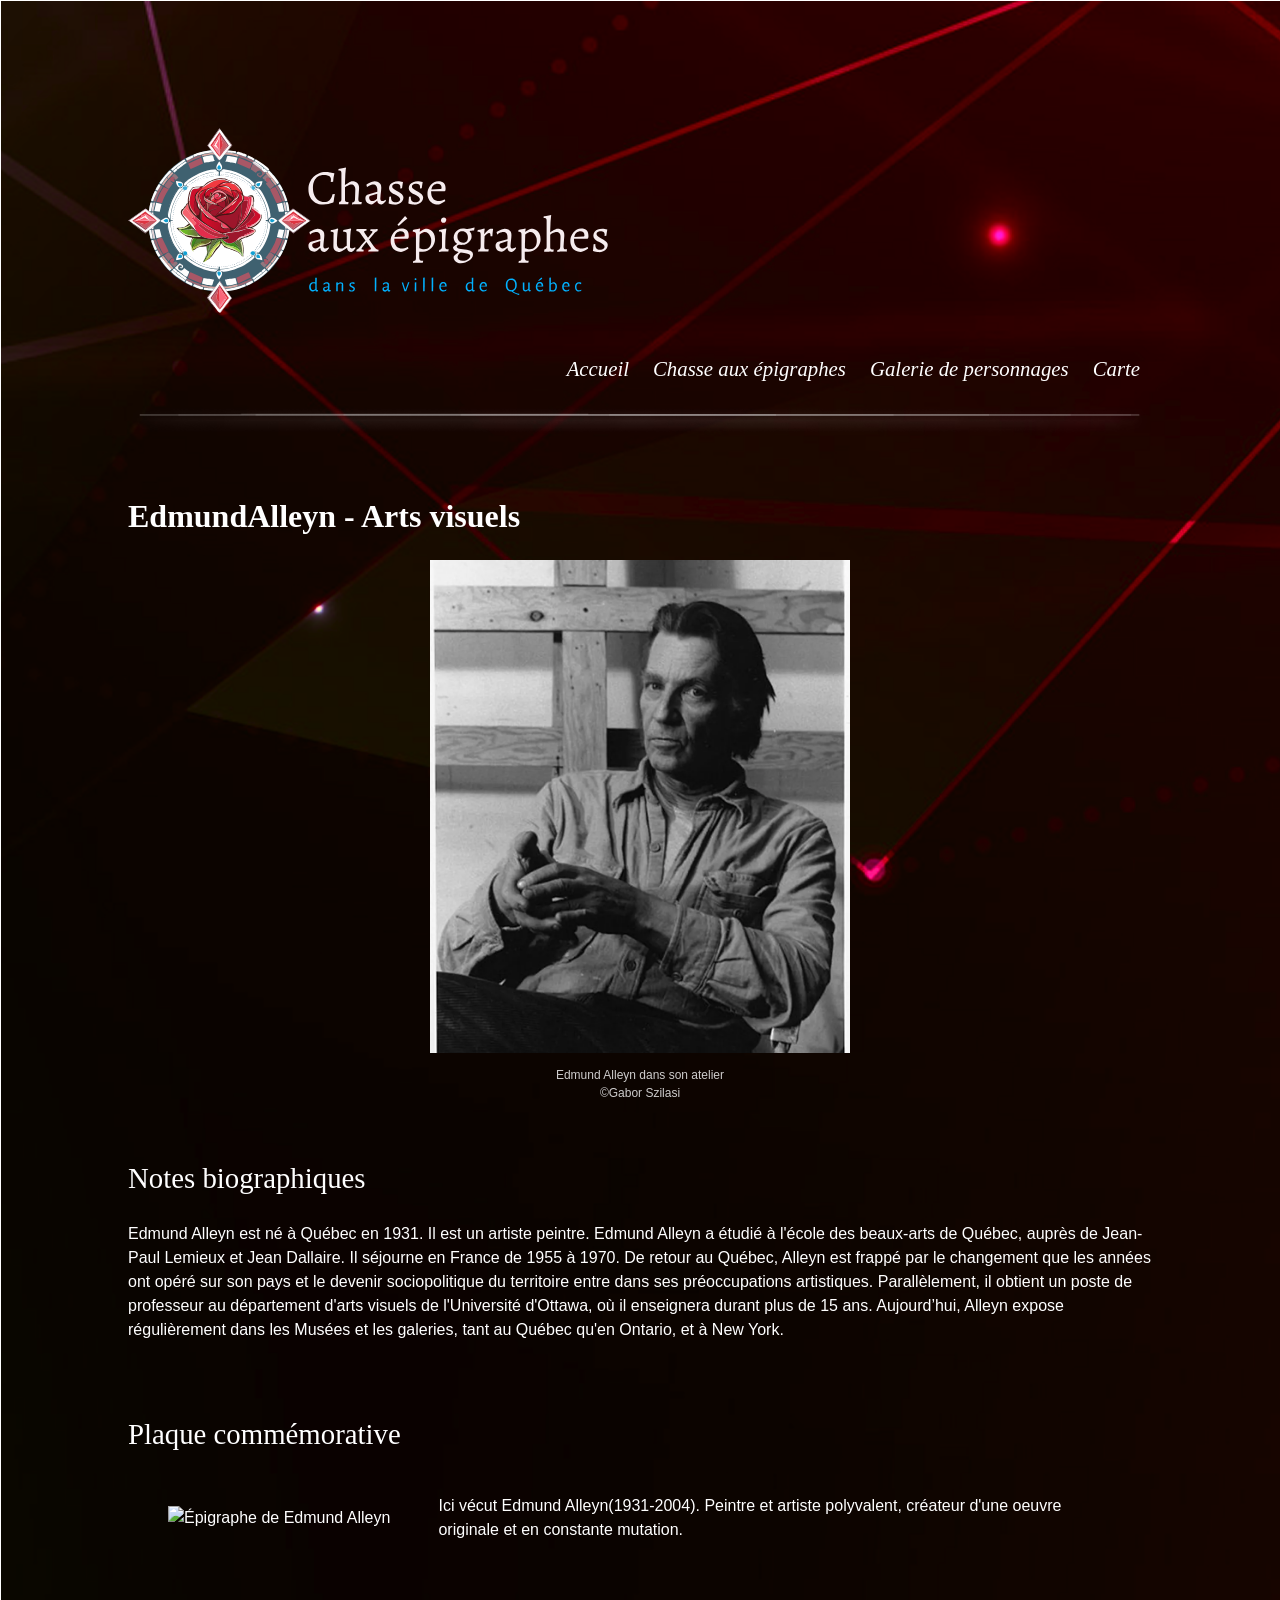
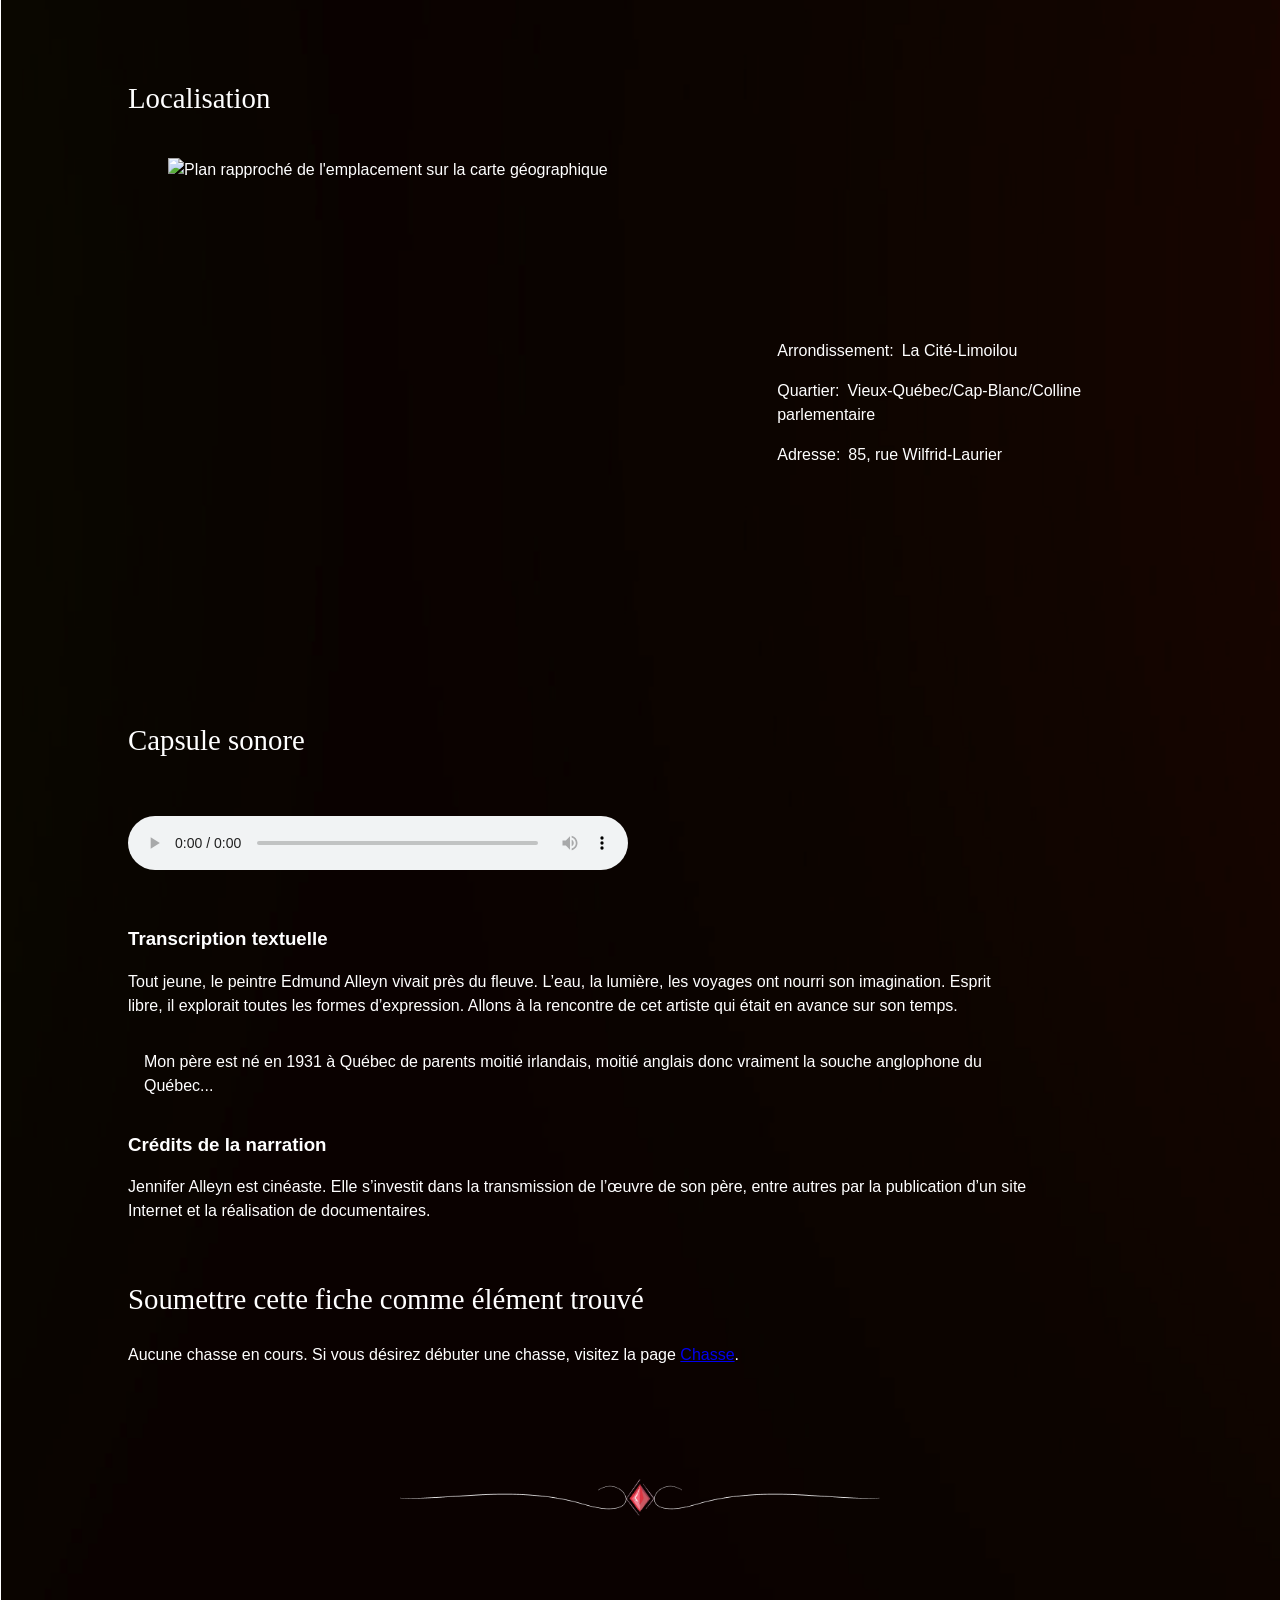
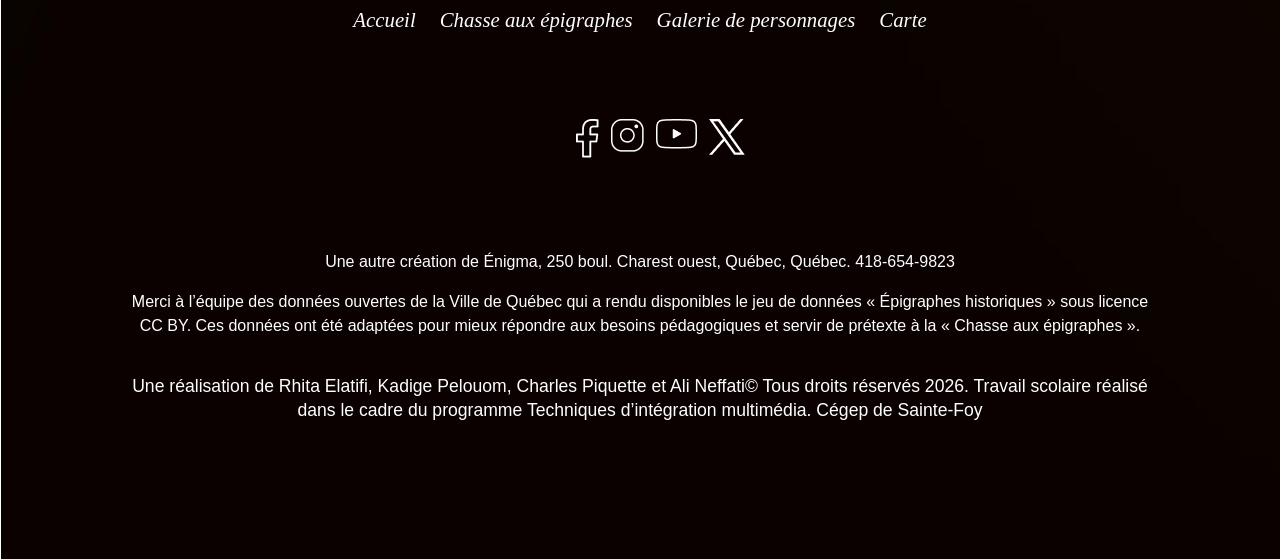
==== commit a5562ad9: "Merge branch 'dev-charles' into dev-rhita" ====
--- a/fiches/art-visuel.html
+++ b/fiches/art-visuel.html
@@ -38,9 +38,9 @@
                     ><span id="nom">Alleyn</span> -
                     <span id="domaine">Arts visuels</span>
                 </h1>
-                <figure>
-                    <img src="../media/image_galerie/edmund-table_w980.webp" alt=" " id="url_image" />
-                    <figcaption>
+                <figure class="">
+                    <img class="image_personne" src="../media/image_fiche/edmund_alleyn_w980.webp" alt=" " id="url_image" />
+                    <figcaption class="credit_image">
                         <span id="titre_image"
                             >Edmund Alleyn dans son atelier</span
                         ><br />
@@ -66,54 +66,55 @@
                     </p>
                 </div>
             </section>
-            <section>
+            <section class="contenu_fiche section_plaque">
                 <h2 class="sous-titre__fiche">Plaque commémorative</h2>
-                <figure>
+                <figure class="épigraphe">
                     <img
-                        src="../images/plaque_alleyn.png"
+                        src="../media/images/Épigraphes/2x/edmund_alleyn_w638.png"
                         alt="Épigraphe de Edmund Alleyn"
                         id="url_plaque"
+                        class="image_plaque"
                     />
-                    <figcaption id="transcript">
+                    <figcaption class="transcript" id="transcript">
                         Ici vécut Edmund Alleyn(1931-2004). Peintre et artiste
                         polyvalent, créateur d'une oeuvre originale et en
                         constante mutation.
                     </figcaption>
                 </figure>
             </section>
-            <section>
+            <section class="contenu_fiche section_carte">
                 <h2 class="sous-titre__fiche">Localisation</h2>
-                <figure>
+                <figure class="carte_personne">
                     <img
-                        src="../media/image_galerie/carte-table@2x_w1320.webp"
+                        src="../media/carte_fiche/edmund_alleyn.png"
                         alt="Plan rapproché de l'emplacement sur la carte géographique"
                         class="carte_localisation"
                         id="carteZoom"
                     />
                     <figcaption class="text_localisation">
                         <p>
-                            Arrondissement:<span id="arrondissement"
+                            Arrondissement:<span class="localisation" id="arrondissement"
                                 >La Cité-Limoilou</span
                             >
                         </p>
                         <p>
-                            Quartier:<span id="quartier"
+                            Quartier:<span class="localisation" id="quartier"
                                 >Vieux-Québec/Cap-Blanc/Colline
                                 parlementaire</span
                             >
                         </p>
                         <p>
-                            Adresse:<span id="adresse"
+                            Adresse:<span class="localisation" id="adresse"
                                 >85, rue Wilfrid-Laurier</span
                             >
                         </p>
                     </figcaption>
                 </figure>
             </section>
-            <section>
+            <section class="contenu_fiche section_capsule">
                 <h2 class="sous-titre__fiche">Capsule sonore</h2>
-                <p id="audio_desc"></p>
-                <audio controls id="audio_url">
+                <p class="description_audio" id="audio_desc"></p>
+                <audio controls class="lien_audio" id="audio_url">
                     <source
                         src="http://www.ville.quebec.qc.ca/sons/epigraphes/epigraphes_alleyn.mp3"
                         type="audio/mpeg"
@@ -122,20 +123,20 @@
                     la transcription textuelle qui suit.
                 </audio>
                 <h3>Transcription textuelle</h3>
-                <p id="audio_preambule">
+                <p class="preambule_audio" id="audio_preambule">
                     Tout jeune, le peintre Edmund Alleyn vivait près du fleuve.
                     L’eau, la lumière, les voyages ont nourri son imagination.
                     Esprit libre, il explorait toutes les formes d’expression.
                     Allons à la rencontre de cet artiste qui était en avance sur
                     son temps.
                 </p>
-                <p id="audio_transcription">
+                <p class="transcription_audio" id="audio_transcription">
                     Mon père est né en 1931 à Québec de parents moitié
                     irlandais, moitié anglais donc vraiment la souche anglophone
                     du Québec...
                 </p>
                 <h3>Crédits de la narration</h3>
-                <p id="audio_credit">
+                <p class="credit_audio" id="audio_credit">
                     Jennifer Alleyn est cinéaste. Elle s’investit dans la
                     transmission de l’œuvre de son père, entre autres par la
                     publication d’un site Internet et la réalisation de
--- a/css/style.css
+++ b/css/style.css
@@ -1,4 +1,5 @@
 @charset "UTF-8";
+
 
 /* ------- Chasse ------- */
 @import "chasse.css";
@@ -11,6 +12,7 @@
 
 @import "normalize.css";
 
+@import "carte.css";
 /* Importation de polices Google Fonts */
 /* Exemple : font-family: 'Amiri', serif; */
 /* Nav + bouton */
@@ -25,6 +27,9 @@
     src: url(../Polices/digital_disco/DigitalDisco.ttf) format("ttf");
 }
 
+@view-transition {
+    navigation: auto;
+}
 /*
  * Points de rupture :
  * ==========================================================================
@@ -46,12 +51,12 @@
  /* ------- Reset ------- */
  
 :root {
-    color: oklch(from var(--couleur-clair-nav) 50% c h / 0.1);
-    color: oklch(from var(--couleur-sombre-nav) 50% c h / 0.9);
+    color-scheme: light dark;
     --couleur-clair-nav: white;
     --couleur-sombre-nav: black;
-    color-scheme: light dark;
-    --nav-background: light-dark(var(--couleur-clair-nav), var(--couleur-sombre-nav));
+    --nav-background: light-dark(oklch(from var(--couleur-clair-nav) 90% c h / 0.9),
+                                 oklch(from var(--couleur-sombre-nav) l c h / 0.4));
+
     font-family: "Afacad", sans-serif;
     font-style: normal;
     font-weight: 400;
@@ -59,9 +64,7 @@
 }
 
 
-/** Accessibilité
-* Pour cacher visuellement tout en gardant accessible un contenu:
-* screen-reader-only ou visuallyhidden **/
+/** Accessibilité*/
 
 .sauter {
     outline: none;
@@ -158,10 +161,20 @@
 }
 
 @media (min-width: 64rem) {
-    h2 {
-        font-family: "DigitalDisco";
-        font-size: 40px;
-        font-weight: 500;
+    .lien__bouton {
+        width: 296px;
+        height: 80px;
+        padding: 15px 12px;
+        gap: 10px;
+    }
+}
+
+@media (min-width: 48rem) {
+    .lien__bouton {
+        width: 300px;
+        height: 80px;
+        padding: 15px 12px;
+        gap: 10px;
     }
 }
 
@@ -257,11 +270,15 @@
     text-decoration: none;
     text-align: center;
     display: flex;
-    width: 296px;
+    width: 15em;
+    height: 50px;
+    padding: 15px 12px;
+    margin-top: 3em;
+    justify-content: center;
+    align-items: center;
+    width: 305px;
     height: 80px;
     padding: 15px 12px;
-    justify-content: center;
-    align-items: center;
     gap: 10px;
     background: #a22222;
     box-shadow:
@@ -309,7 +326,7 @@
 .lien__image[aria-disabled] {
     pointer-events: none;
     background-color: rgb(10, 53, 53);
-    color:white;
+    color: white;
 }
 
 .personnage {
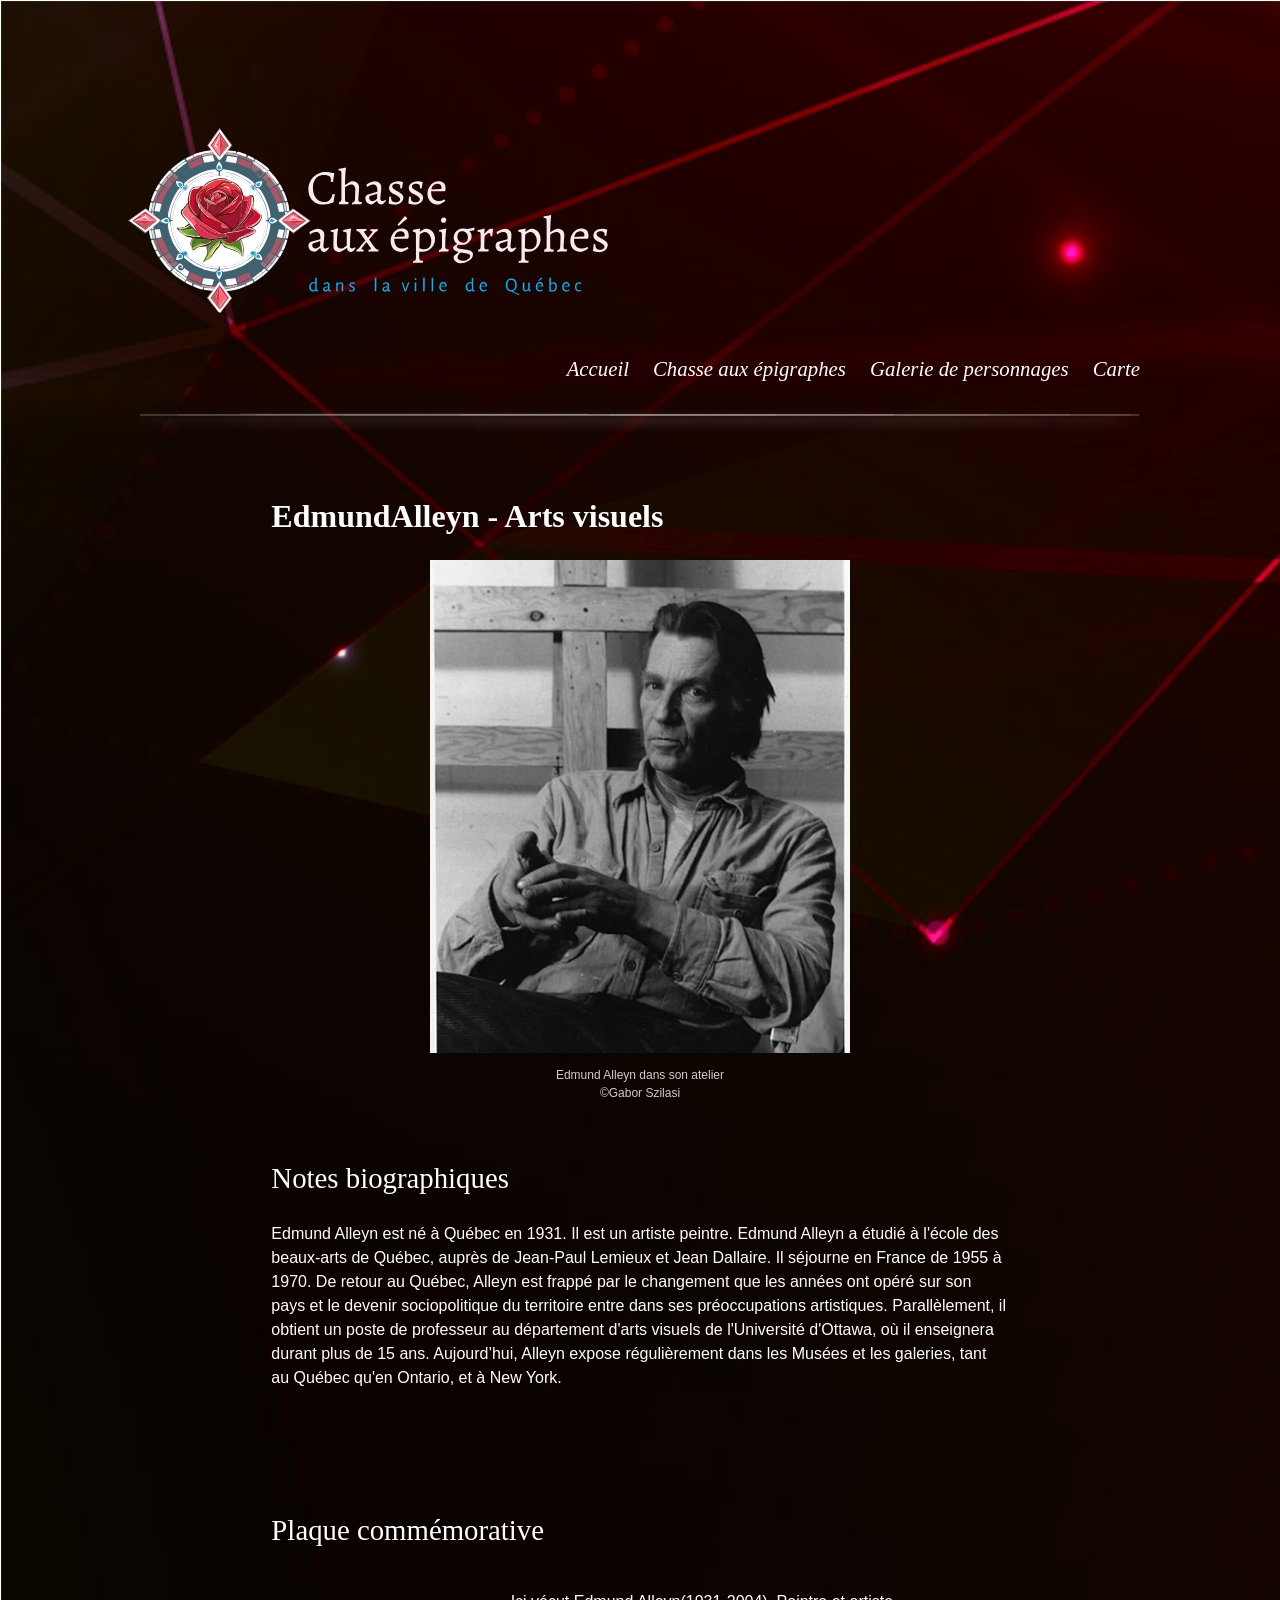
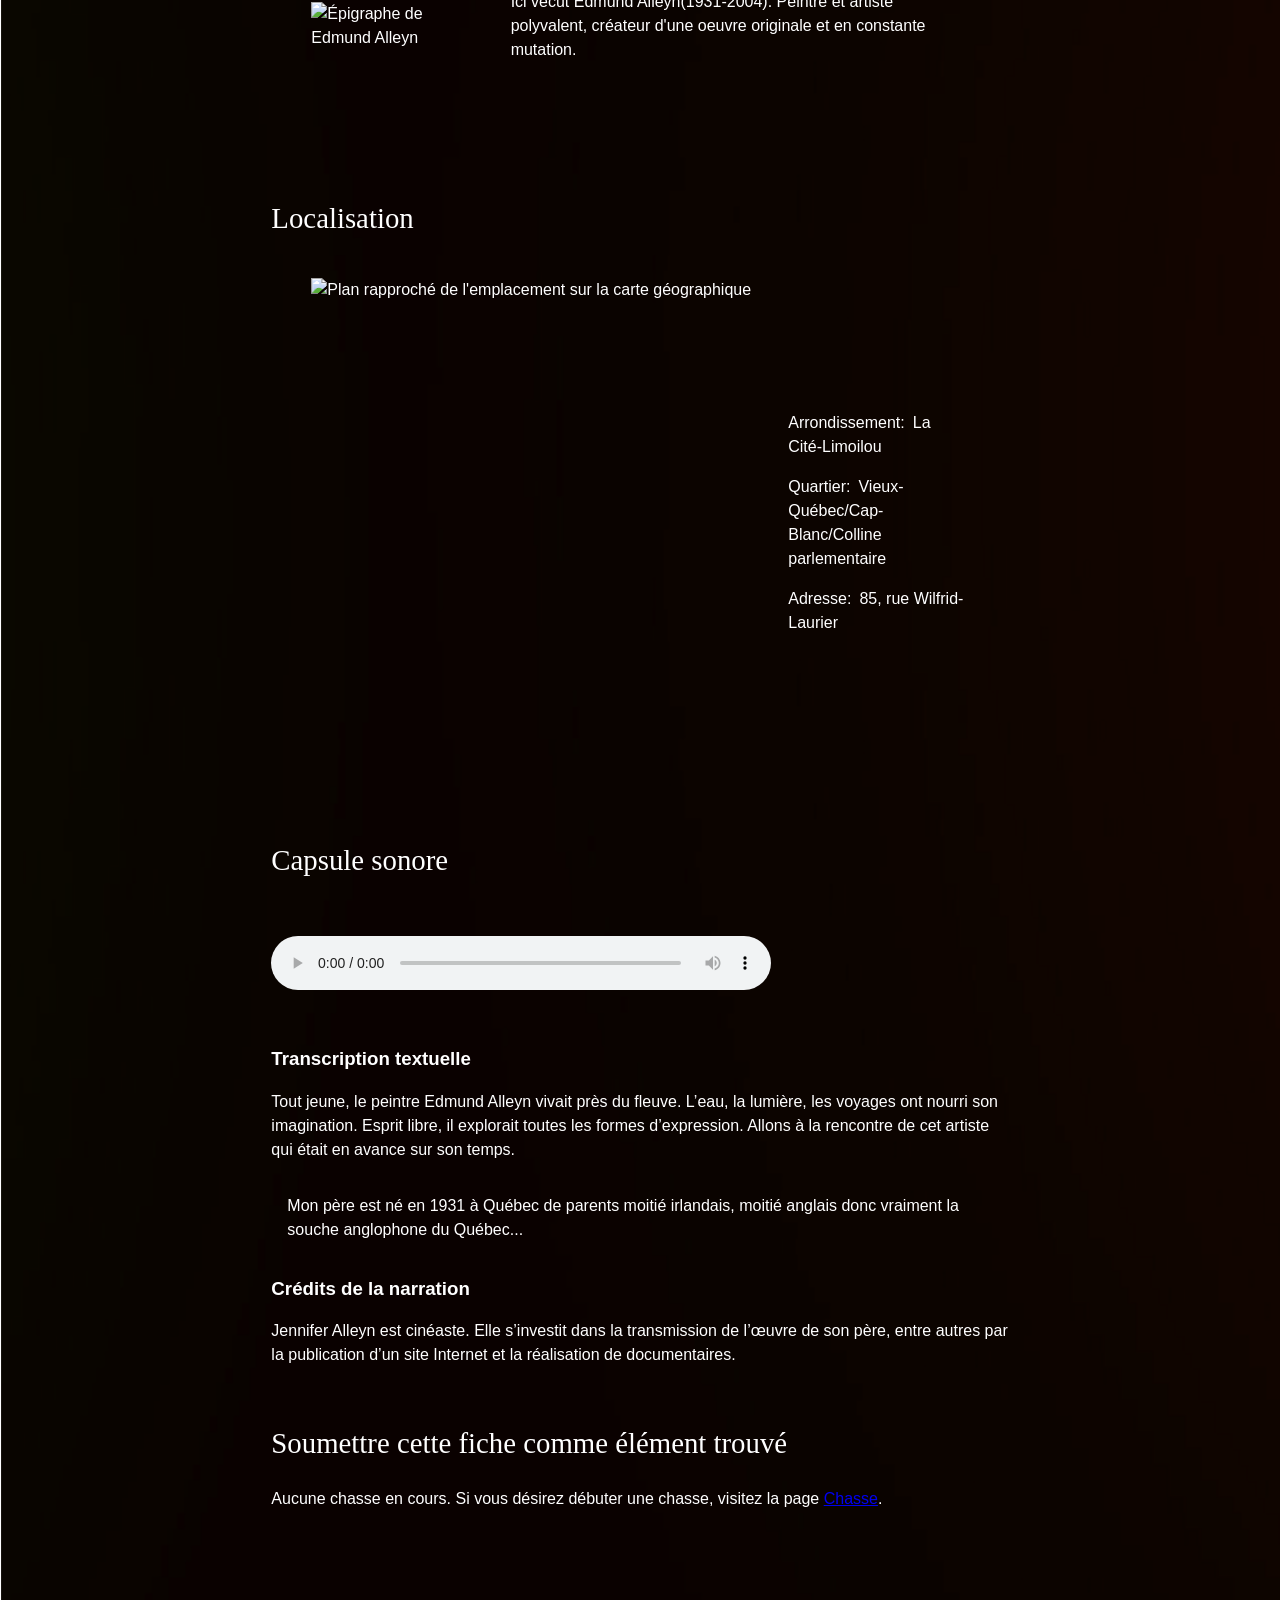
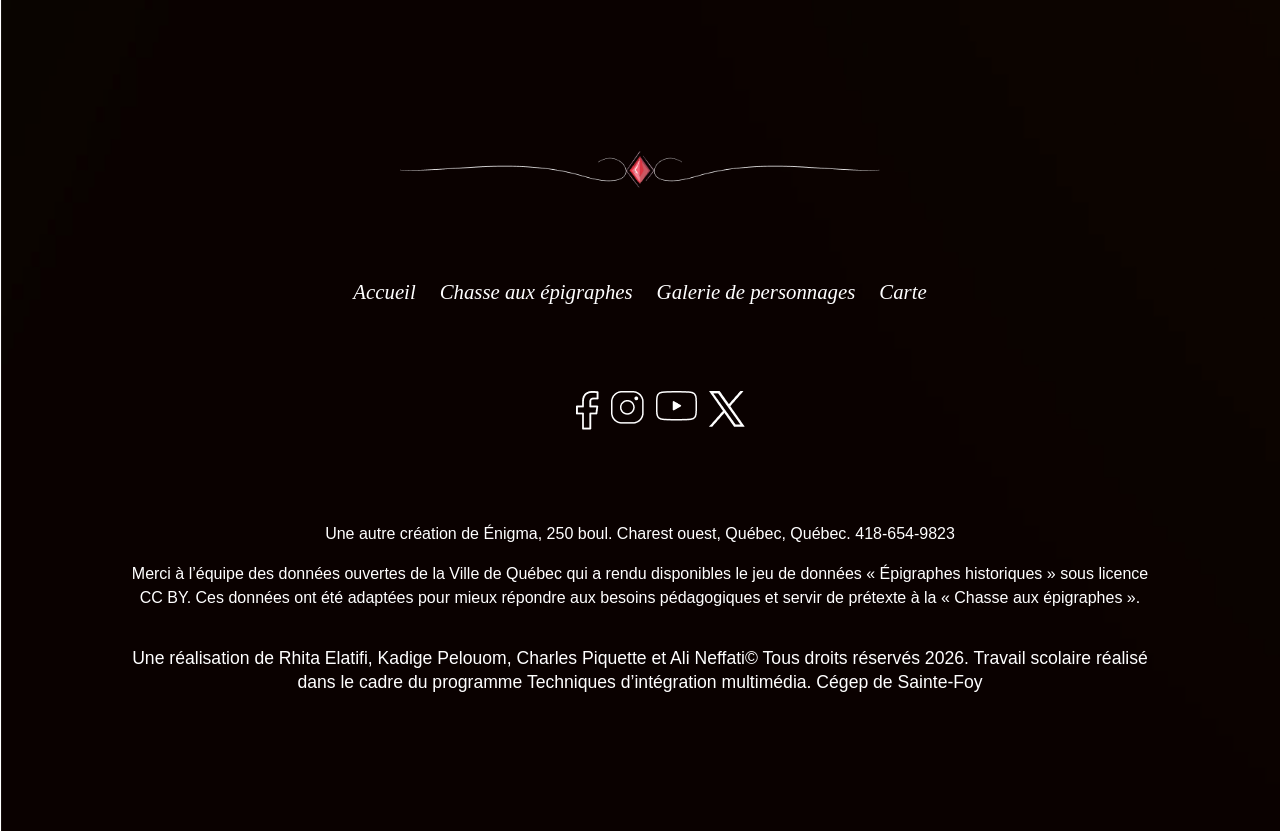
==== commit 6cadf521: "fiches des personnages personnalisées" ====
--- a/fiches/art-visuel.html
+++ b/fiches/art-visuel.html
@@ -4,35 +4,35 @@
         <meta charset="utf-8" />
         <meta name="viewport" content="width=device-width, initial-scale=1" />
         <title>Edmund Alleyn - Chasse aux épigraphes</title>
-        <link rel="stylesheet" href="../css/style.css" />
+        <link rel="stylesheet" href="../css/style.css"/>
         <link rel="icon" type="image/x-icon" href="../media/images/favicon.jpg">
-        <script defer src="../js/epigraphes.js"></script>
-        <script defer src="arts-visuels.js"></script>
+        <script defer src="_epigraphe.js"></script>
+        <script defer src="art-visuel.js"></script>
+        <script defer src="../js/menu.js"></script>
     </head>
-    <body class="page">
-        <a href="#contenu" class="sauter screen-reader-only focusable">Allez au contenu</a>
-        <header class="header">
-            <img class="logo" src="../media/images/logo.svg">
-            <nav class="nav">
-                <ul class="nav__list">
-                    <li class="nav__list-item">
-                        <a class="nav__link" href="../index.html">Accueil</a>
-                    </li>
-                    <li class="nav__list-item">
-                        <a class="nav__link" href="../pages/chasse.html">Chasse aux épigraphes</a>
-                    </li>
-                    <li class="nav__list-item">
-                        <a class="nav__link" href="../pages/galerie_de_personnages.html">Galerie de personnages</a>
-                    </li>
-                    <li class="nav__list-item">
-                        <a class="nav__link" href="../pages/carte.html">Carte</a>
-                    </li>
-                </ul>
-            </nav>
-            <img class="separateur" src="../media/images/separateur-nav.png">
-        </header>
-        <main>
-            <section>
+<body class="page">
+    <header class="header">
+        <img class="logo" src="../media/images/logo.svg">
+        <nav class="nav">
+            <ul class="nav__list">
+                <li class="nav__list-item">
+                    <a class="nav__link" href="../index.html">Accueil</a>
+                </li>
+                <li class="nav__list-item">
+                    <a class="nav__link" href="../pages/chasse.html">Chasse aux épigraphes</a>
+                </li>
+                <li class="nav__list-item">
+                    <a class="nav__link" href="../pages/galerie_de_personnages.html">Galerie de personnages</a>
+                </li>
+                <li class="nav__list-item">
+                    <a class="nav__link" href="../pages/carte.html">Carte</a>
+                </li>
+            </ul>
+        </nav>
+        <img class="separateur" src="../media/images/separateur-nav.png">
+    </header>
+        <main class="fiche">
+            <section class="contenu_fiche section_personne">
                 <h1 class="titre">
                     <span id="prenom">Edmund</span
                     ><span id="nom">Alleyn</span> -
--- a/css/style.css
+++ b/css/style.css
@@ -15,6 +15,14 @@
 @import "carte.css";
 /* Importation de polices Google Fonts */
 /* Exemple : font-family: 'Amiri', serif; */
+/* H1 H2 */
+@import url(normalize.css);
+@import url(chasse.css);
+
+@font-face {
+    font-family: "DigitalDisco";
+    src: url(../Polices/digital_disco/DigitalDisco.ttf) format("ttf");
+}
 /* Nav + bouton */
 @import url("https://fonts.googleapis.com/css2?family=Amiri:ital,wght@0,400;0,700;1,400;1,700&display=swap");
 /* Texte */
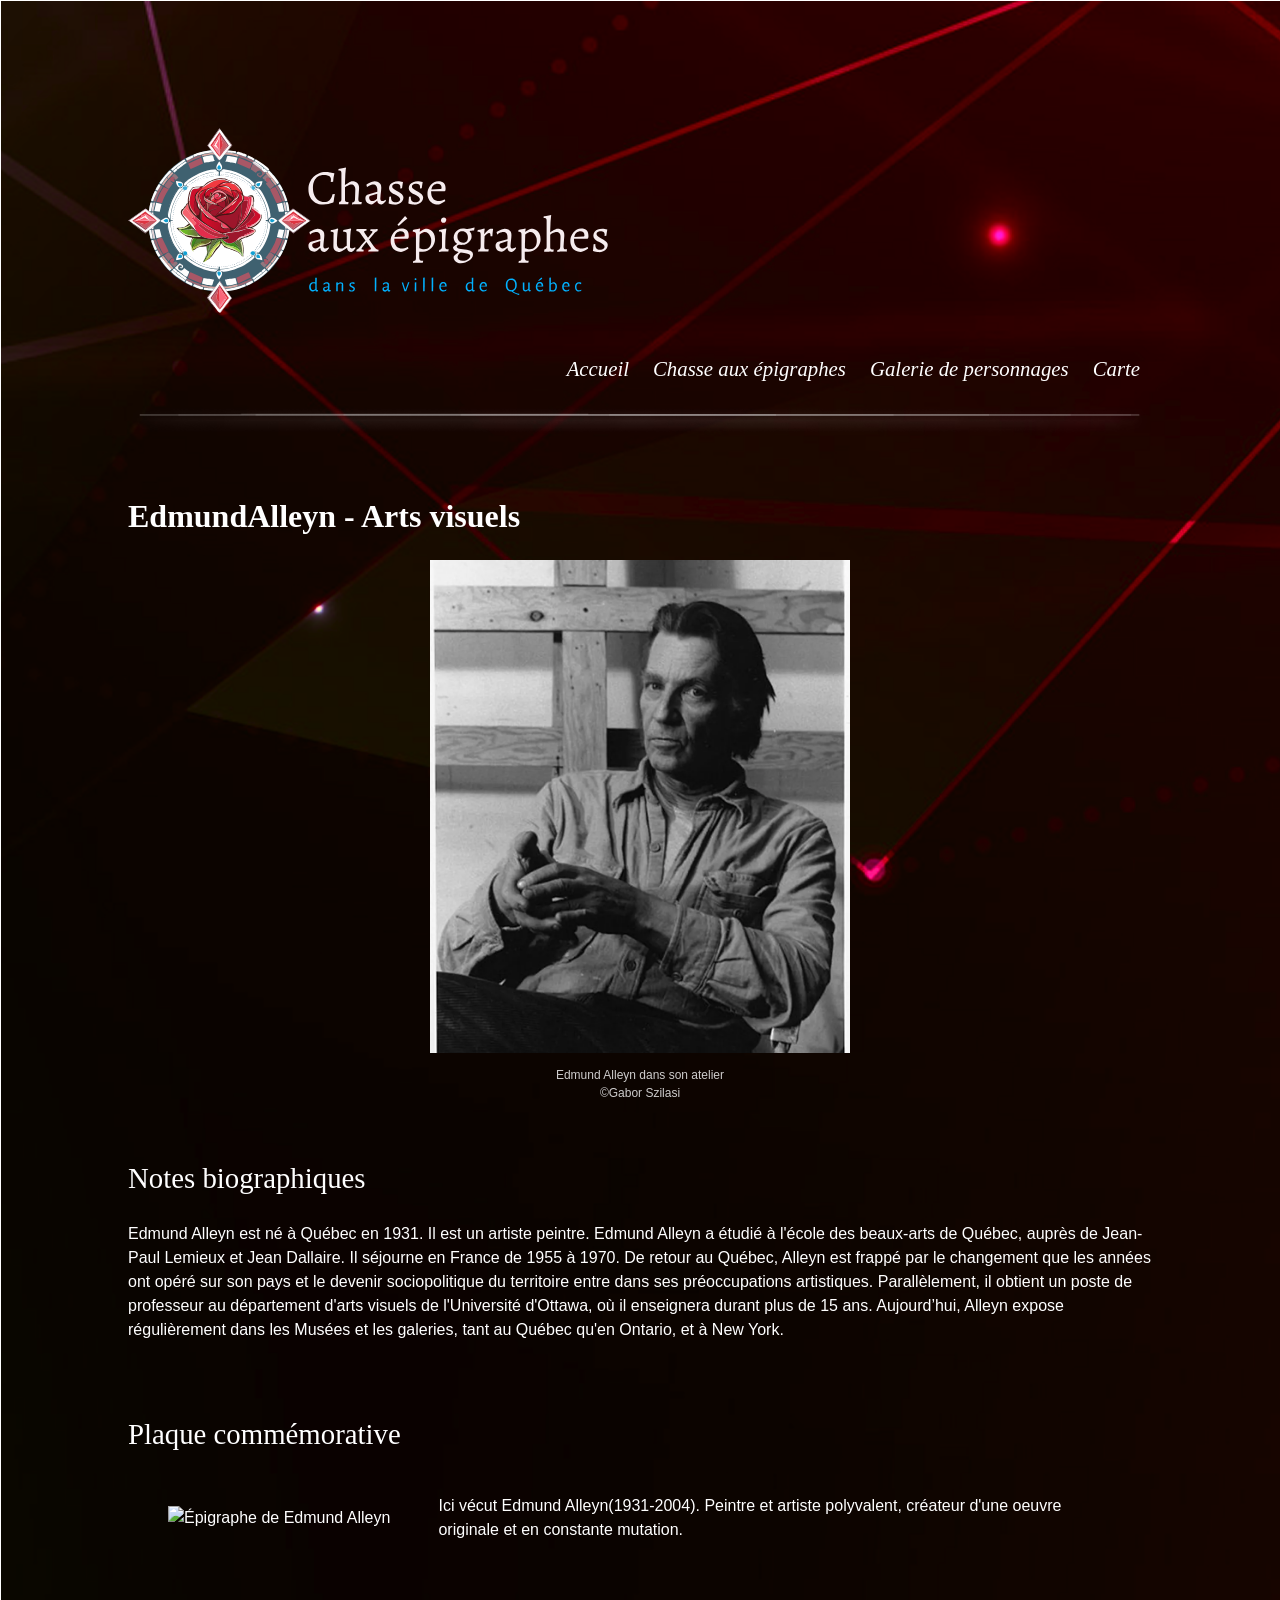
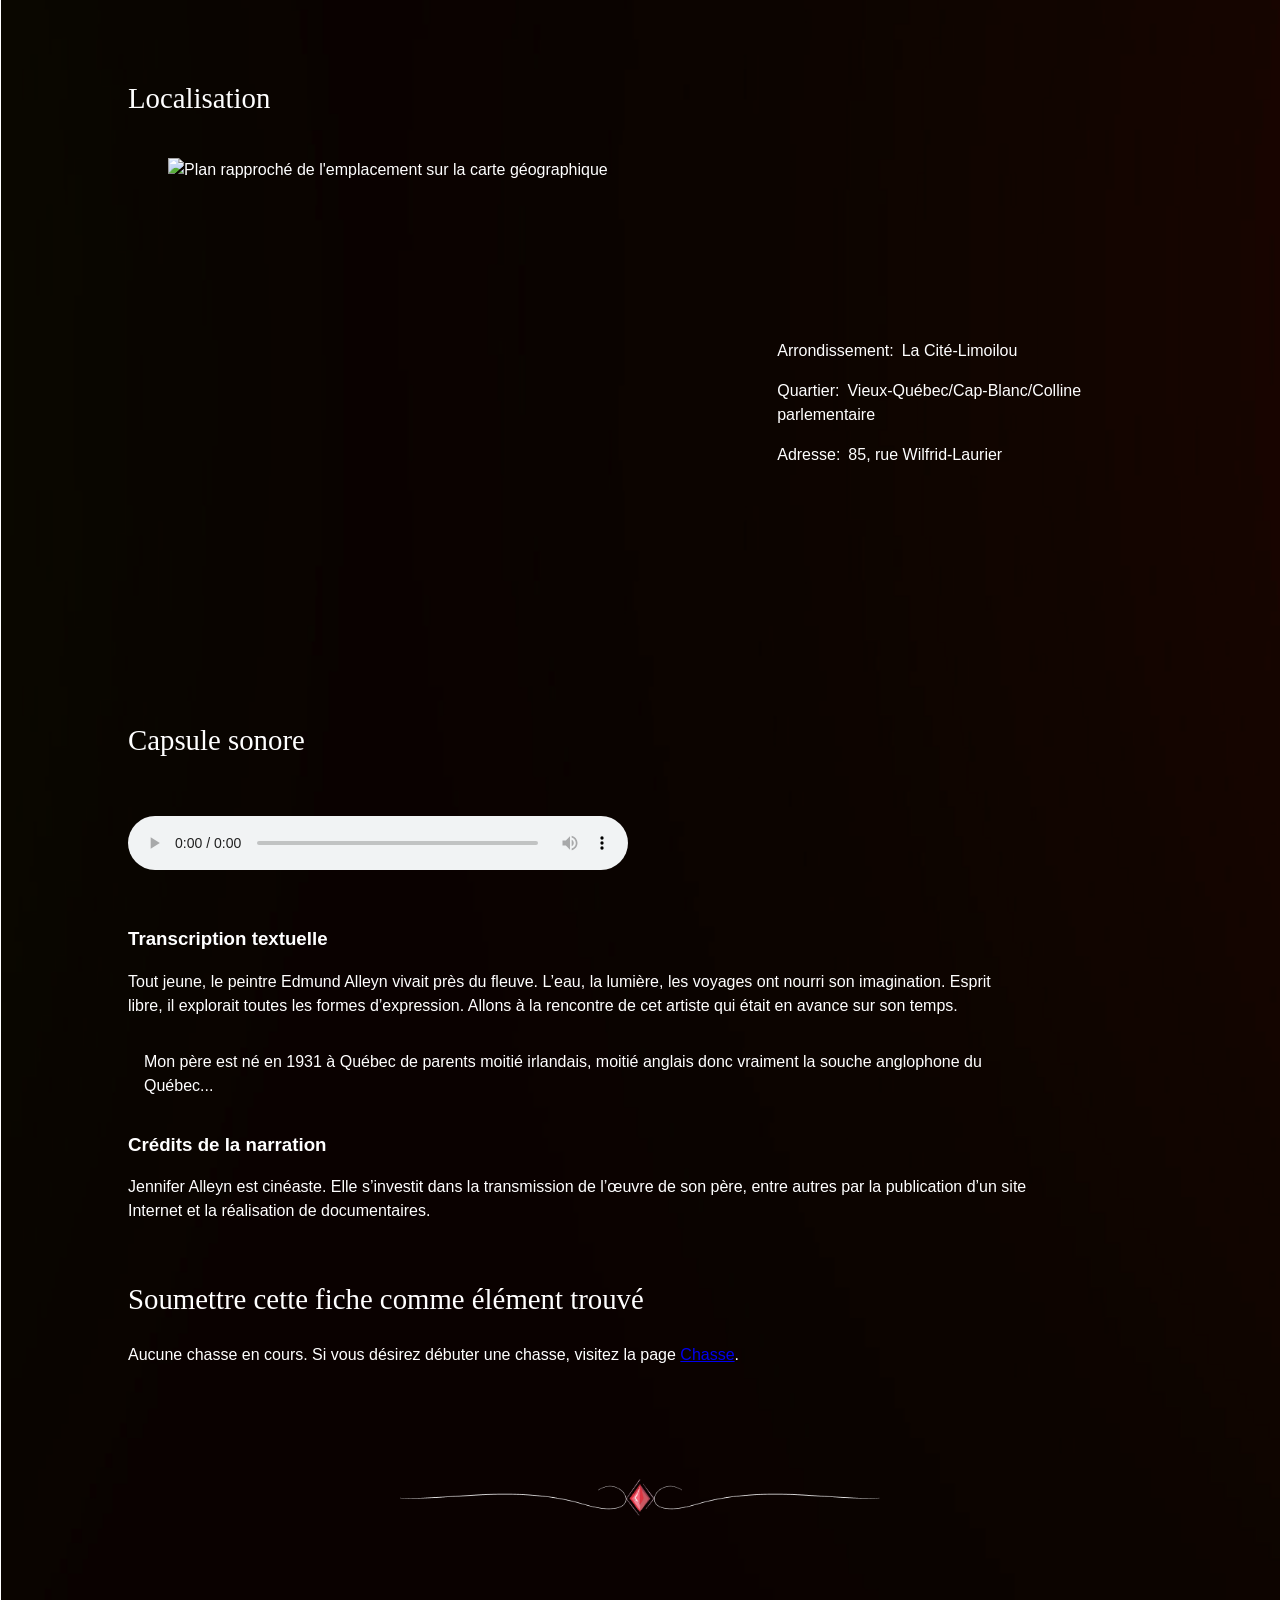
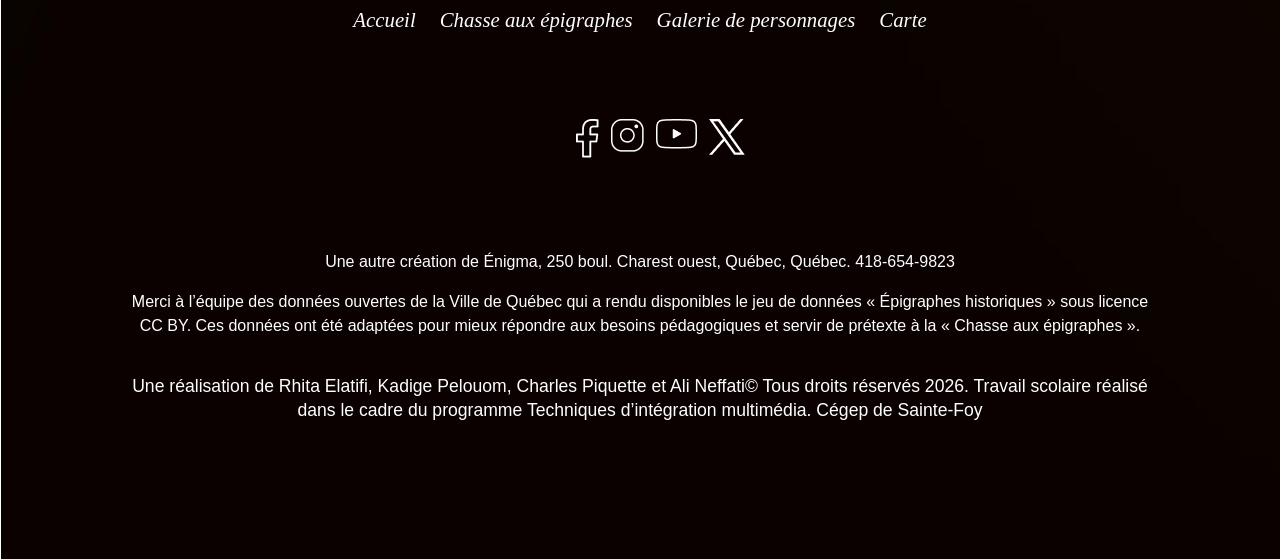
==== commit ca8ea0d4: "fiches des personnages personnalisées" ====
--- a/fiches/art-visuel.html
+++ b/fiches/art-visuel.html
@@ -4,35 +4,35 @@
         <meta charset="utf-8" />
         <meta name="viewport" content="width=device-width, initial-scale=1" />
         <title>Edmund Alleyn - Chasse aux épigraphes</title>
-        <link rel="stylesheet" href="../css/style.css"/>
+        <link rel="stylesheet" href="../css/style.css" />
         <link rel="icon" type="image/x-icon" href="../media/images/favicon.jpg">
         <script defer src="_epigraphe.js"></script>
         <script defer src="art-visuel.js"></script>
-        <script defer src="../js/menu.js"></script>
     </head>
-<body class="page">
-    <header class="header">
-        <img class="logo" src="../media/images/logo.svg">
-        <nav class="nav">
-            <ul class="nav__list">
-                <li class="nav__list-item">
-                    <a class="nav__link" href="../index.html">Accueil</a>
-                </li>
-                <li class="nav__list-item">
-                    <a class="nav__link" href="../pages/chasse.html">Chasse aux épigraphes</a>
-                </li>
-                <li class="nav__list-item">
-                    <a class="nav__link" href="../pages/galerie_de_personnages.html">Galerie de personnages</a>
-                </li>
-                <li class="nav__list-item">
-                    <a class="nav__link" href="../pages/carte.html">Carte</a>
-                </li>
-            </ul>
-        </nav>
-        <img class="separateur" src="../media/images/separateur-nav.png">
-    </header>
-        <main class="fiche">
-            <section class="contenu_fiche section_personne">
+    <body class="page">
+        <a href="#contenu" class="sauter screen-reader-only focusable">Allez au contenu</a>
+        <header class="header">
+            <img class="logo" src="../media/images/logo.svg">
+            <nav class="nav">
+                <ul class="nav__list">
+                    <li class="nav__list-item">
+                        <a class="nav__link" href="../index.html">Accueil</a>
+                    </li>
+                    <li class="nav__list-item">
+                        <a class="nav__link" href="../pages/chasse.html">Chasse aux épigraphes</a>
+                    </li>
+                    <li class="nav__list-item">
+                        <a class="nav__link" href="../pages/galerie_de_personnages.html">Galerie de personnages</a>
+                    </li>
+                    <li class="nav__list-item">
+                        <a class="nav__link" href="../pages/carte.html">Carte</a>
+                    </li>
+                </ul>
+            </nav>
+            <img class="separateur" src="../media/images/separateur-nav.png">
+        </header>
+        <main>
+            <section>
                 <h1 class="titre">
                     <span id="prenom">Edmund</span
                     ><span id="nom">Alleyn</span> -
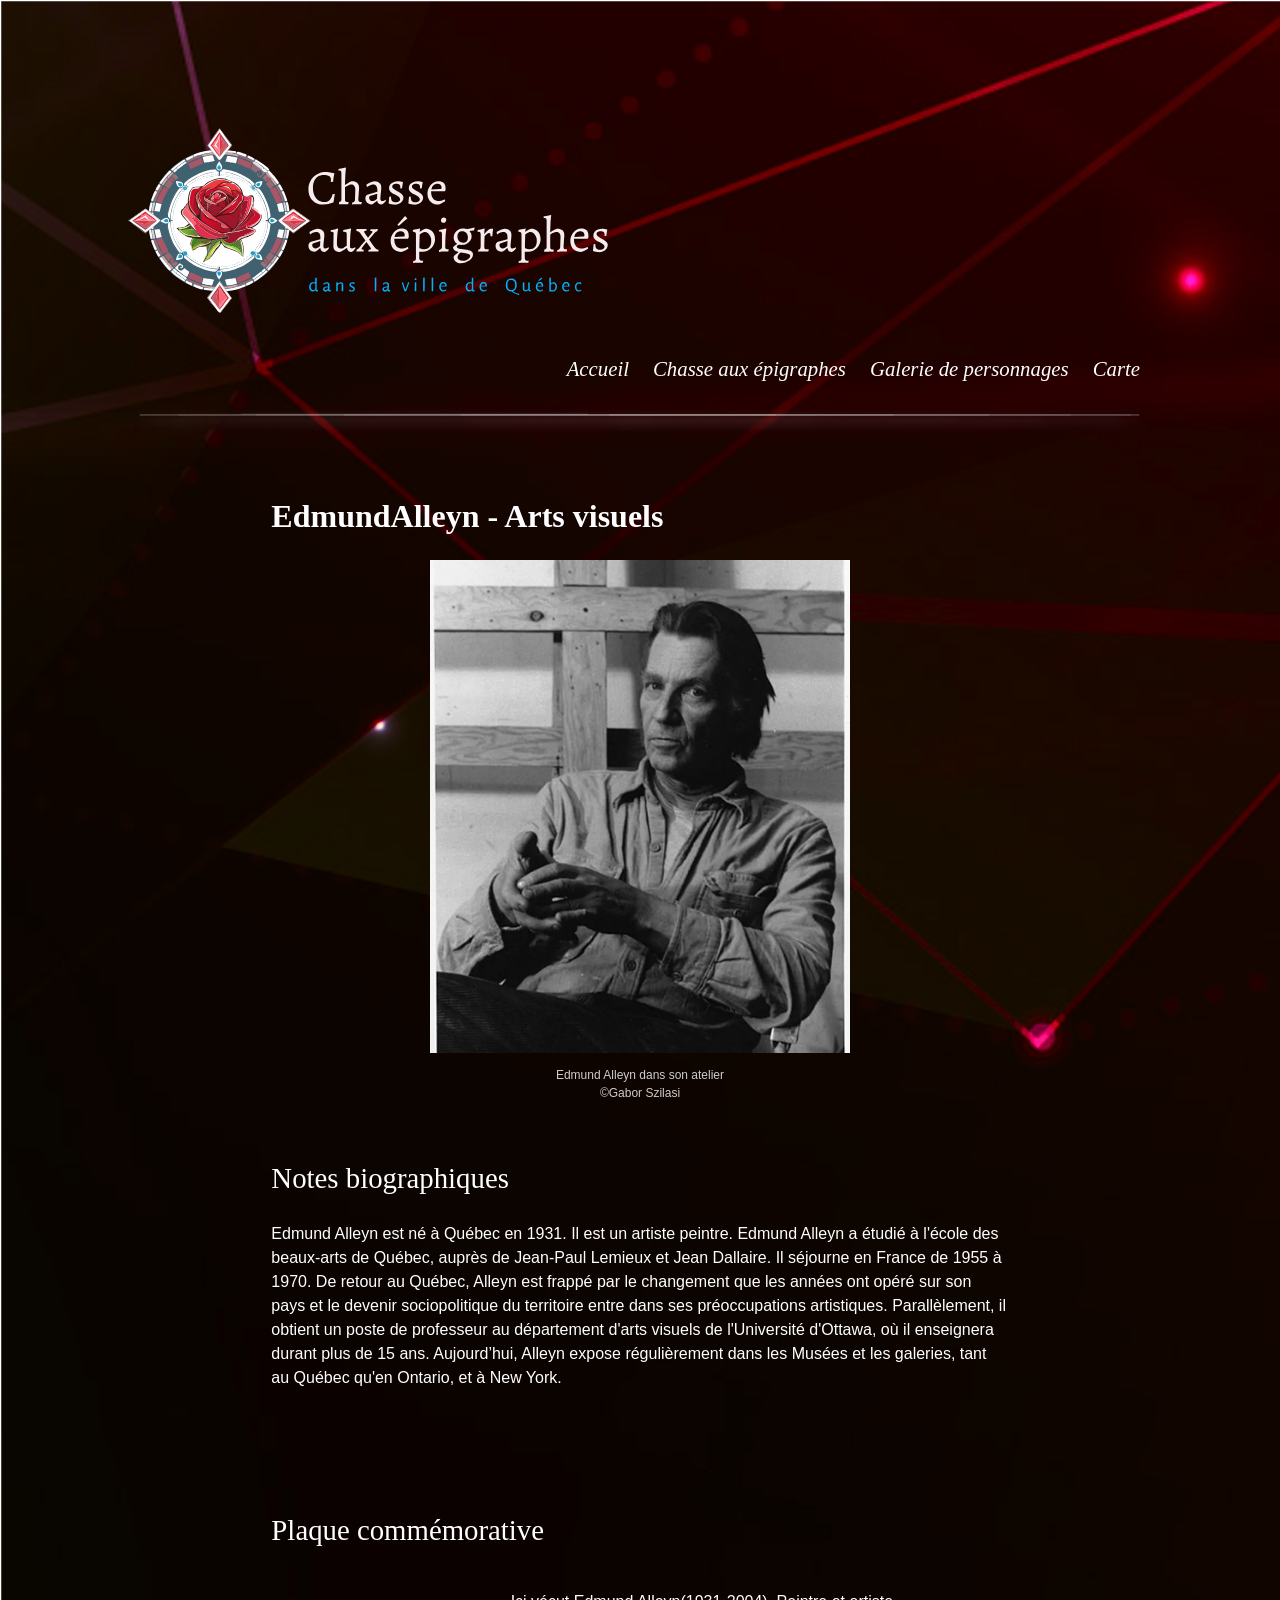
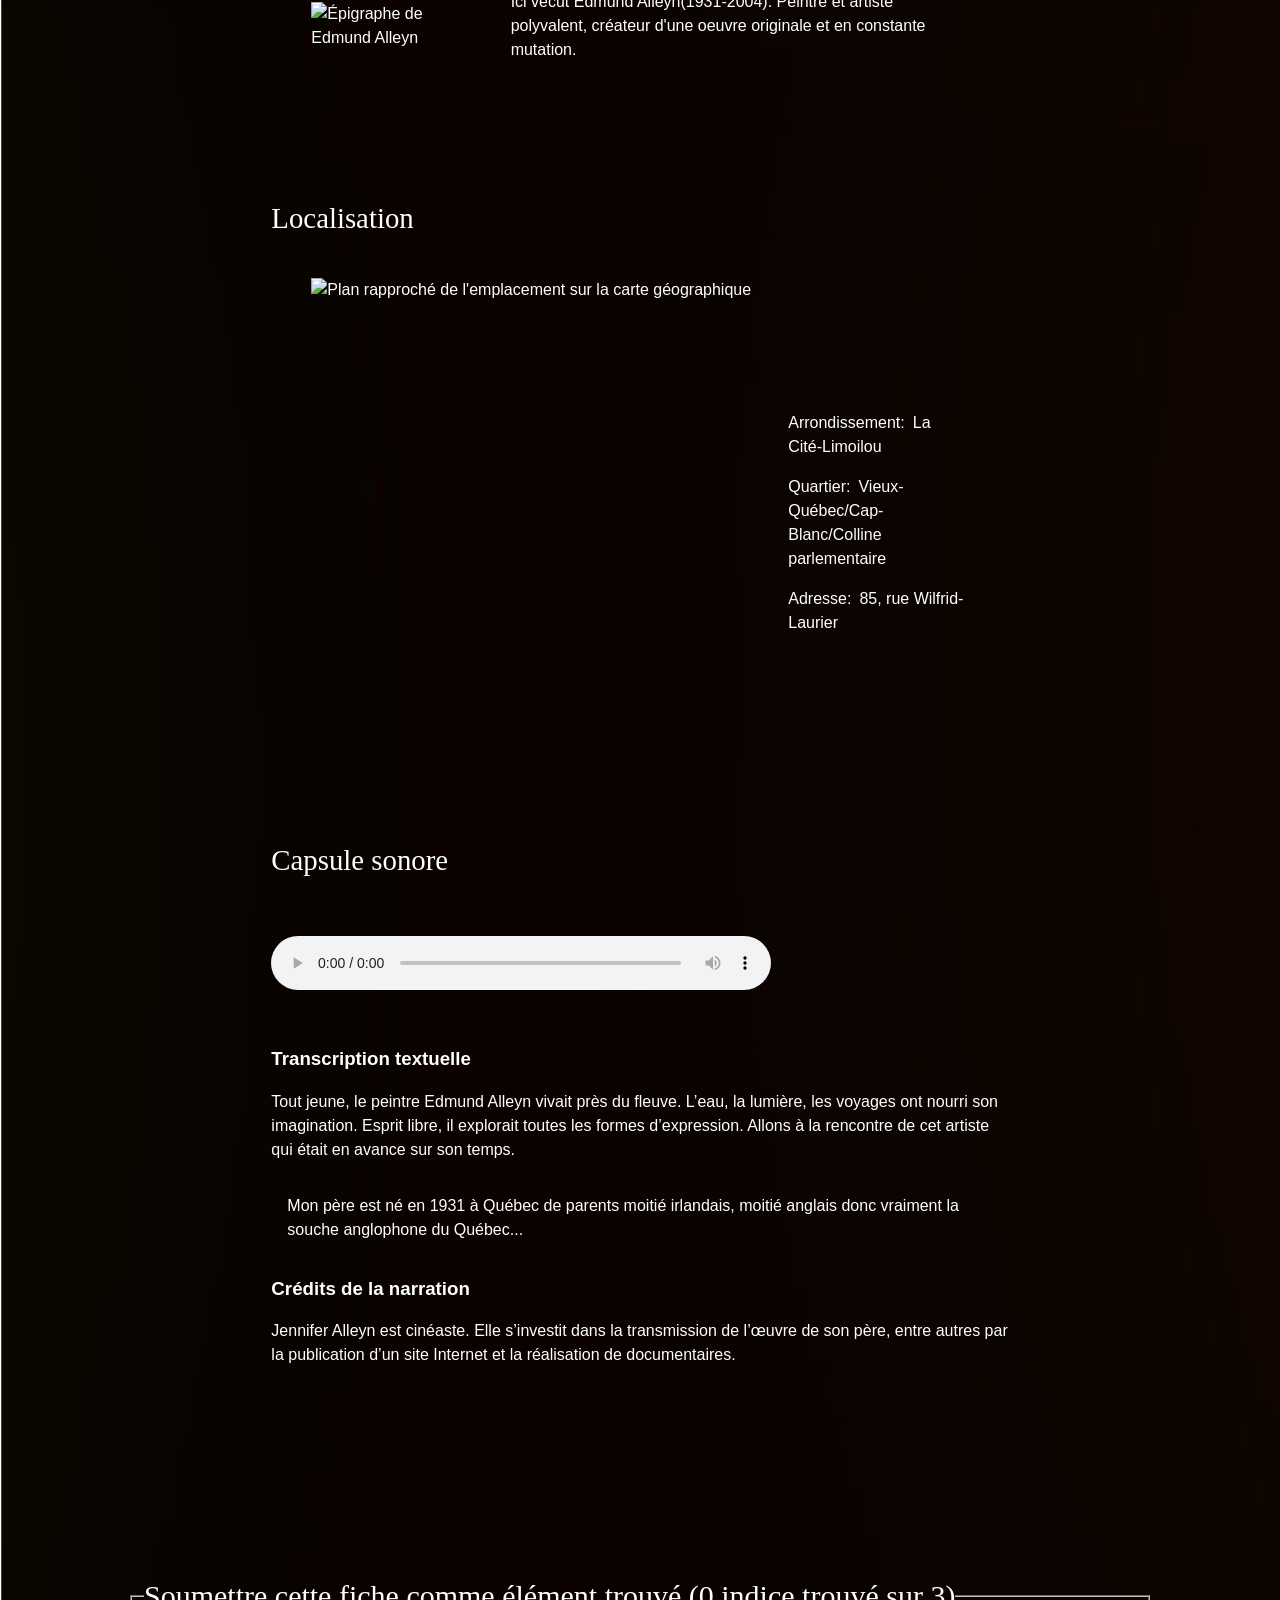
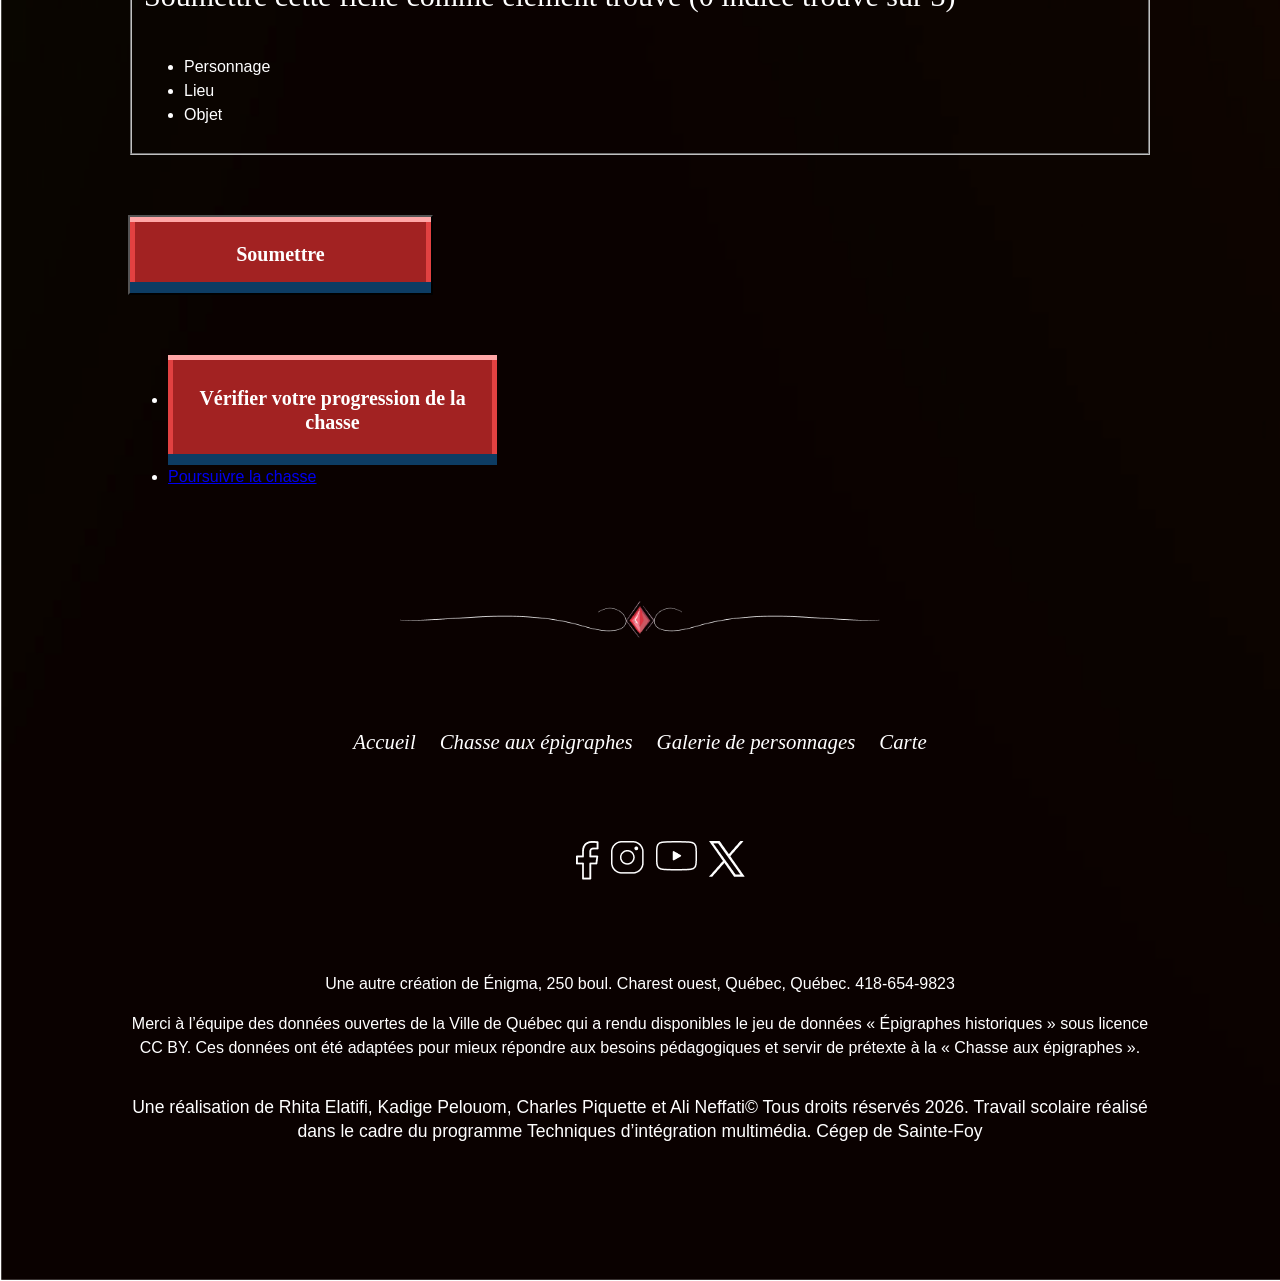
==== commit 6cfcf2ed: "ajout du formulaire à la fin des fiches des personnages" ====
--- a/fiches/art-visuel.html
+++ b/fiches/art-visuel.html
@@ -4,35 +4,35 @@
         <meta charset="utf-8" />
         <meta name="viewport" content="width=device-width, initial-scale=1" />
         <title>Edmund Alleyn - Chasse aux épigraphes</title>
-        <link rel="stylesheet" href="../css/style.css" />
+        <link rel="stylesheet" href="../css/style.css"/>
         <link rel="icon" type="image/x-icon" href="../media/images/favicon.jpg">
         <script defer src="_epigraphe.js"></script>
         <script defer src="art-visuel.js"></script>
+        <script defer src="../js/menu.js"></script>
     </head>
-    <body class="page">
-        <a href="#contenu" class="sauter screen-reader-only focusable">Allez au contenu</a>
-        <header class="header">
-            <img class="logo" src="../media/images/logo.svg">
-            <nav class="nav">
-                <ul class="nav__list">
-                    <li class="nav__list-item">
-                        <a class="nav__link" href="../index.html">Accueil</a>
-                    </li>
-                    <li class="nav__list-item">
-                        <a class="nav__link" href="../pages/chasse.html">Chasse aux épigraphes</a>
-                    </li>
-                    <li class="nav__list-item">
-                        <a class="nav__link" href="../pages/galerie_de_personnages.html">Galerie de personnages</a>
-                    </li>
-                    <li class="nav__list-item">
-                        <a class="nav__link" href="../pages/carte.html">Carte</a>
-                    </li>
-                </ul>
-            </nav>
-            <img class="separateur" src="../media/images/separateur-nav.png">
-        </header>
-        <main>
-            <section>
+<body class="page">
+    <header class="header">
+        <img class="logo" src="../media/images/logo.svg">
+        <nav class="nav">
+            <ul class="nav__list">
+                <li class="nav__list-item">
+                    <a class="nav__link" href="../index.html">Accueil</a>
+                </li>
+                <li class="nav__list-item">
+                    <a class="nav__link" href="../pages/chasse.html">Chasse aux épigraphes</a>
+                </li>
+                <li class="nav__list-item">
+                    <a class="nav__link" href="../pages/galerie_de_personnages.html">Galerie de personnages</a>
+                </li>
+                <li class="nav__list-item">
+                    <a class="nav__link" href="../pages/carte.html">Carte</a>
+                </li>
+            </ul>
+        </nav>
+        <img class="separateur" src="../media/images/separateur-nav.png">
+    </header>
+        <main class="fiche">
+            <section class="contenu_fiche section_personne">
                 <h1 class="titre">
                     <span id="prenom">Edmund</span
                     ><span id="nom">Alleyn</span> -
@@ -143,84 +143,55 @@
                     documentaires.
                 </p>
             </section>
-            <section class="zoneChasse"></section>
+        </main>
         
             <!-- Si l’utilisateur n’a pas débuté une chasse -->
-            <div id="zoneAucuneChasseEnCours">
-                <h2 class="sous-titre__fiche">
-                    Soumettre cette fiche comme élément trouvé
-                </h2>
-                <p>
-                    <span id="statusChasse"
-                        >Aucune chasse en cours. Si vous désirez débuter une chasse,
-                        visitez la page
-                        <a href="../pages/chasse.html">Chasse</a>.</span
-                    >
-                </p>
-            </div>
+            <aside role="complementary">
+                <!-- Si l’utilisateur n’a pas débuté une chasse -->
+                <div id="zoneAucuneChasseEnCours" hidden>
+                    <h2>Soumettre cette fiche comme pièce à conviction</h2>
+                    <p><span id="statusChasse">Aucune chasse en cours. Si vous désirez débuter une chasse, visitez la page <a
+                            href="../pages/chasse.html">Chasse</a>.</span></p>
+                </div>
 
-            <!-- Si une chasse est en cours -->
-            <div id="zoneChasseEnCours" hidden>
-                <form>
-                    <fieldset>
-                        <legend>
-                            <h2>
-                                Soumettre cette fiche comme indice
-                                <span id="progressionChasse"
-                                    >(0 indice trouvé sur 3)</span
-                                >
-                            </h2>
-                        </legend>
-                        <ul>
-                            <li>
-                                <input
-                                    type="radio"
-                                    name="formChasse"
-                                    value="personnage"
-                                    id="personnage"
-                                    class="bouton_radio"
-                                />
-                                <label for="personnage">Personnage</label>
-                            </li>
-                            <li>
-                                <input
-                                    type="radio"
-                                    name="formChasse"
-                                    value="lieu"
-                                    id="lieu"
-                                    class="bouton_radio"
-                                />
-                                <label for="lieu">Lieu</label>
-                            </li>
-                            <li>
-                                <input
-                                    type="radio"
-                                    name="formChasse"
-                                    value="objet"
-                                    id="objet"
-                                    class="bouton_radio"
-                                />
-                                <label for="objet">Objet</label>
-                            </li>
-                        </ul>
-                    </fieldset>
-                    <p id="message"></p>
-                    <p>
-                        <button id="btnSoumettre">Soumettre</button>
-                    </p>
-                </form>
-                <ul>
-                    <li>
-                        <a href="../chasse/index.html"
-                            >Vérifier votre progression de la chasse</a
-                        >
-                    </li>
-                    <li>
-                        <a href="../carte/index.html">Poursuivre la chasse </a>
-                    </li>
-                </ul>
-            </div>
-        </main>
+                <!-- Si une chasse est en cours -->
+                <div id="zoneChasseEnCours">
+                    <form>
+                        <fieldset>
+                            <legend>
+                                <h2>Soumettre cette fiche comme élément trouvé <span id="progressionChasse">(0 indice trouvé sur 3)</span></h2>
+                            </legend>
+                            <ul>
+                                <li>
+                                    <input type="radio" name="formChasse" value="personnage" id="personnage" class="screen-reader-only"
+                                        required>
+                                    <label for="personnage">Personnage</label>
+                                </li>
+                                <li>
+                                    <input type="radio" name="formChasse" value="lieu" id="lieu" class="screen-reader-only">
+                                    <label for="lieu">Lieu</label>
+                                </li>
+                                <li>
+                                    <input type="radio" name="formChasse" value="objet" id="objet" class="screen-reader-only">
+                                    <label for="objet">Objet</label>
+                                </li>
+                            </ul>
+                        </fieldset>
+                        <p id="message"></p>
+                        <p>
+                            <button id="btnSoumettre" class="lien__bouton" type="button">Soumettre</button>
+                        </p>
+                    </form>
+                    <ul>
+                        <li>
+                            <a class="lien__bouton" href="../pages/chasse.html">Vérifier votre progression de la chasse</a>
+                        </li>
+                        <li>
+                            <a href="../pages/chasse.html">Poursuivre la chasse </a>
+                        </li>
+                    </ul>
+                </div>
+        </aside>
         <footer class="footer">
         <img class="separateur-footer" src="../media/images/separateur-footer.png">
         <nav class="nav footer">
--- a/css/style.css
+++ b/css/style.css
@@ -319,7 +319,32 @@
         -10px 0 0 0 #0d3d63 inset;
 }
 
-
+.boutton {
+    visibility: hidden;
+    font-family: "Amiri", serif;
+    font-size: 20px;
+    font-weight: 700;
+    color: white;
+    text-decoration: none;
+    text-align: center;
+    display: flex;
+    width: 15em;
+    height: 50px;
+    padding: 15px 12px;
+    margin-top: 3em;
+    justify-content: center;
+    align-items: center;
+    width: 305px;
+    height: 80px;
+    padding: 15px 12px;
+    gap: 10px;
+    background: #a22222;
+    box-shadow:
+        0 5px 0 0 #ffa6a6 inset,
+        0 -11px 0 0 hsl(207, 77%, 22%) inset,
+        5px 0 0 0 #e24141 inset,
+        -5px 0 0 0 #e24141 inset;
+}
 
 .lien__bouton[aria-disabled] {
     background: #b4aeae;
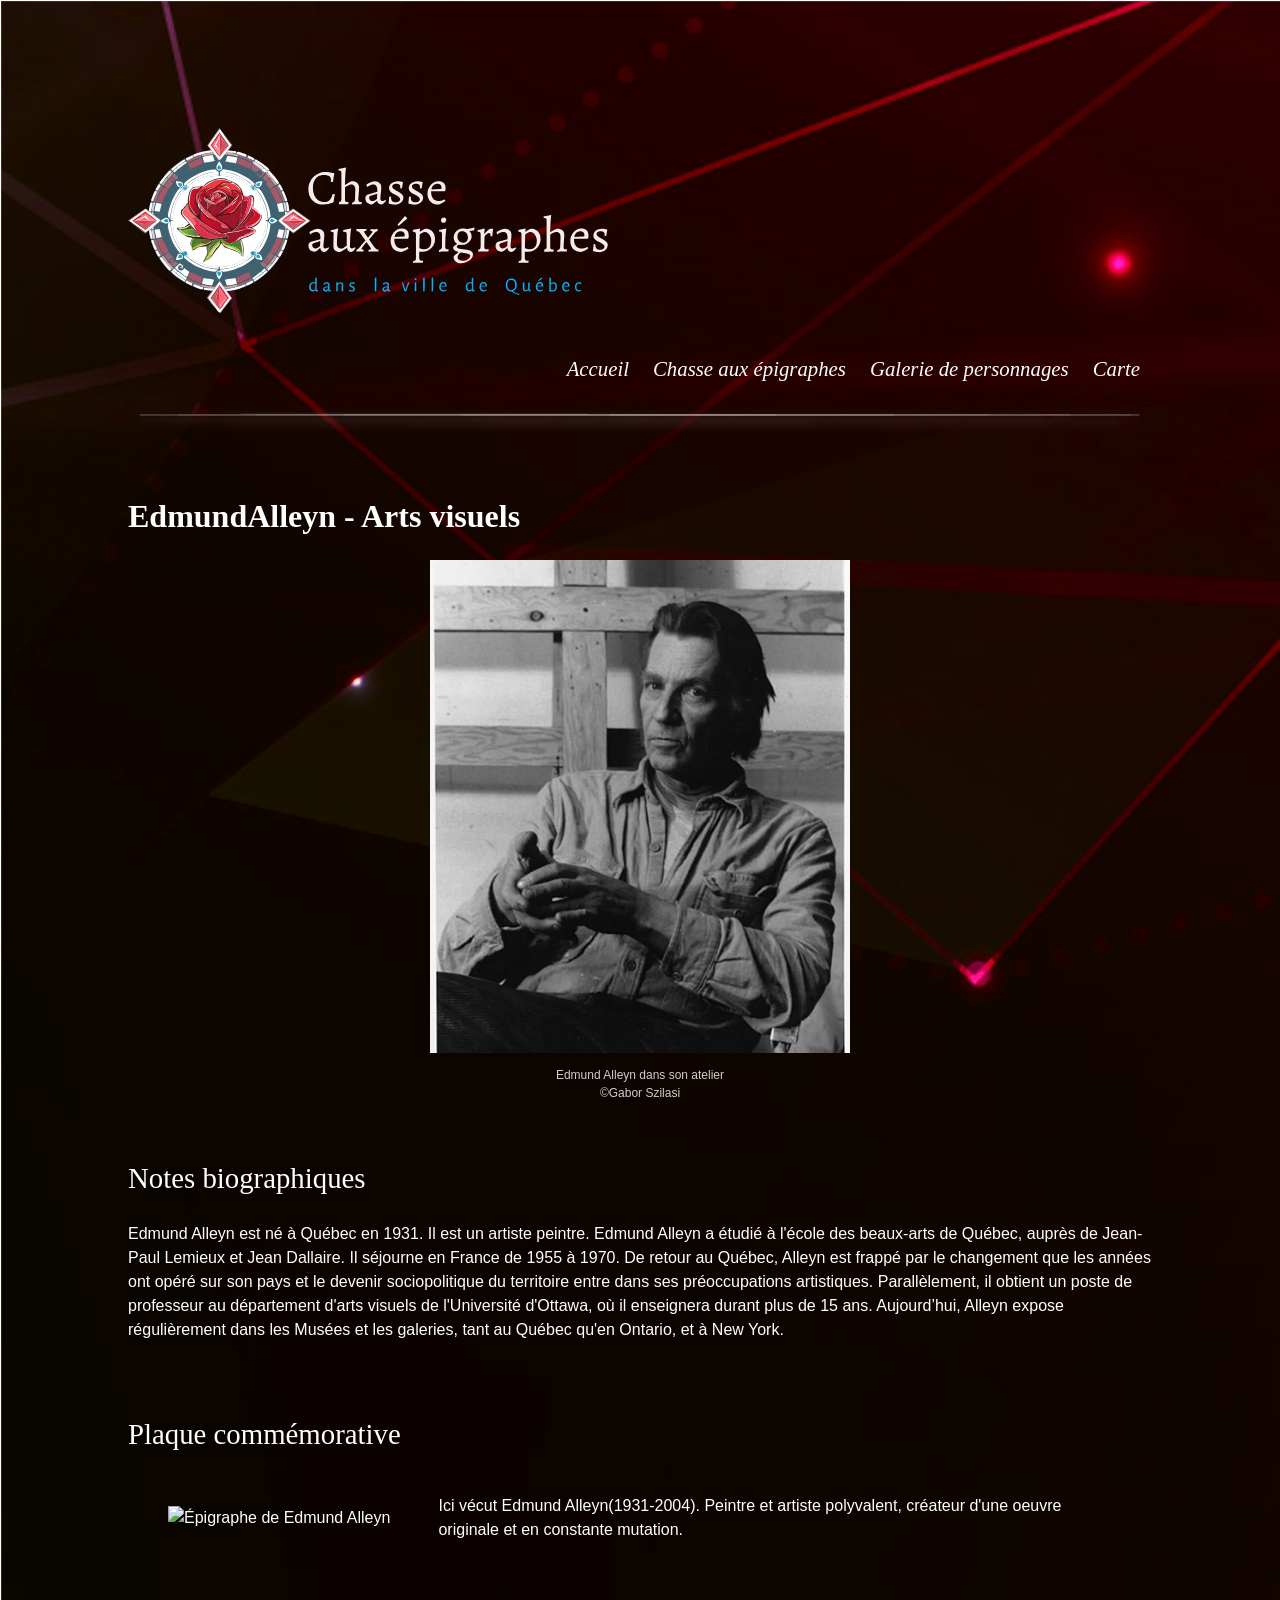
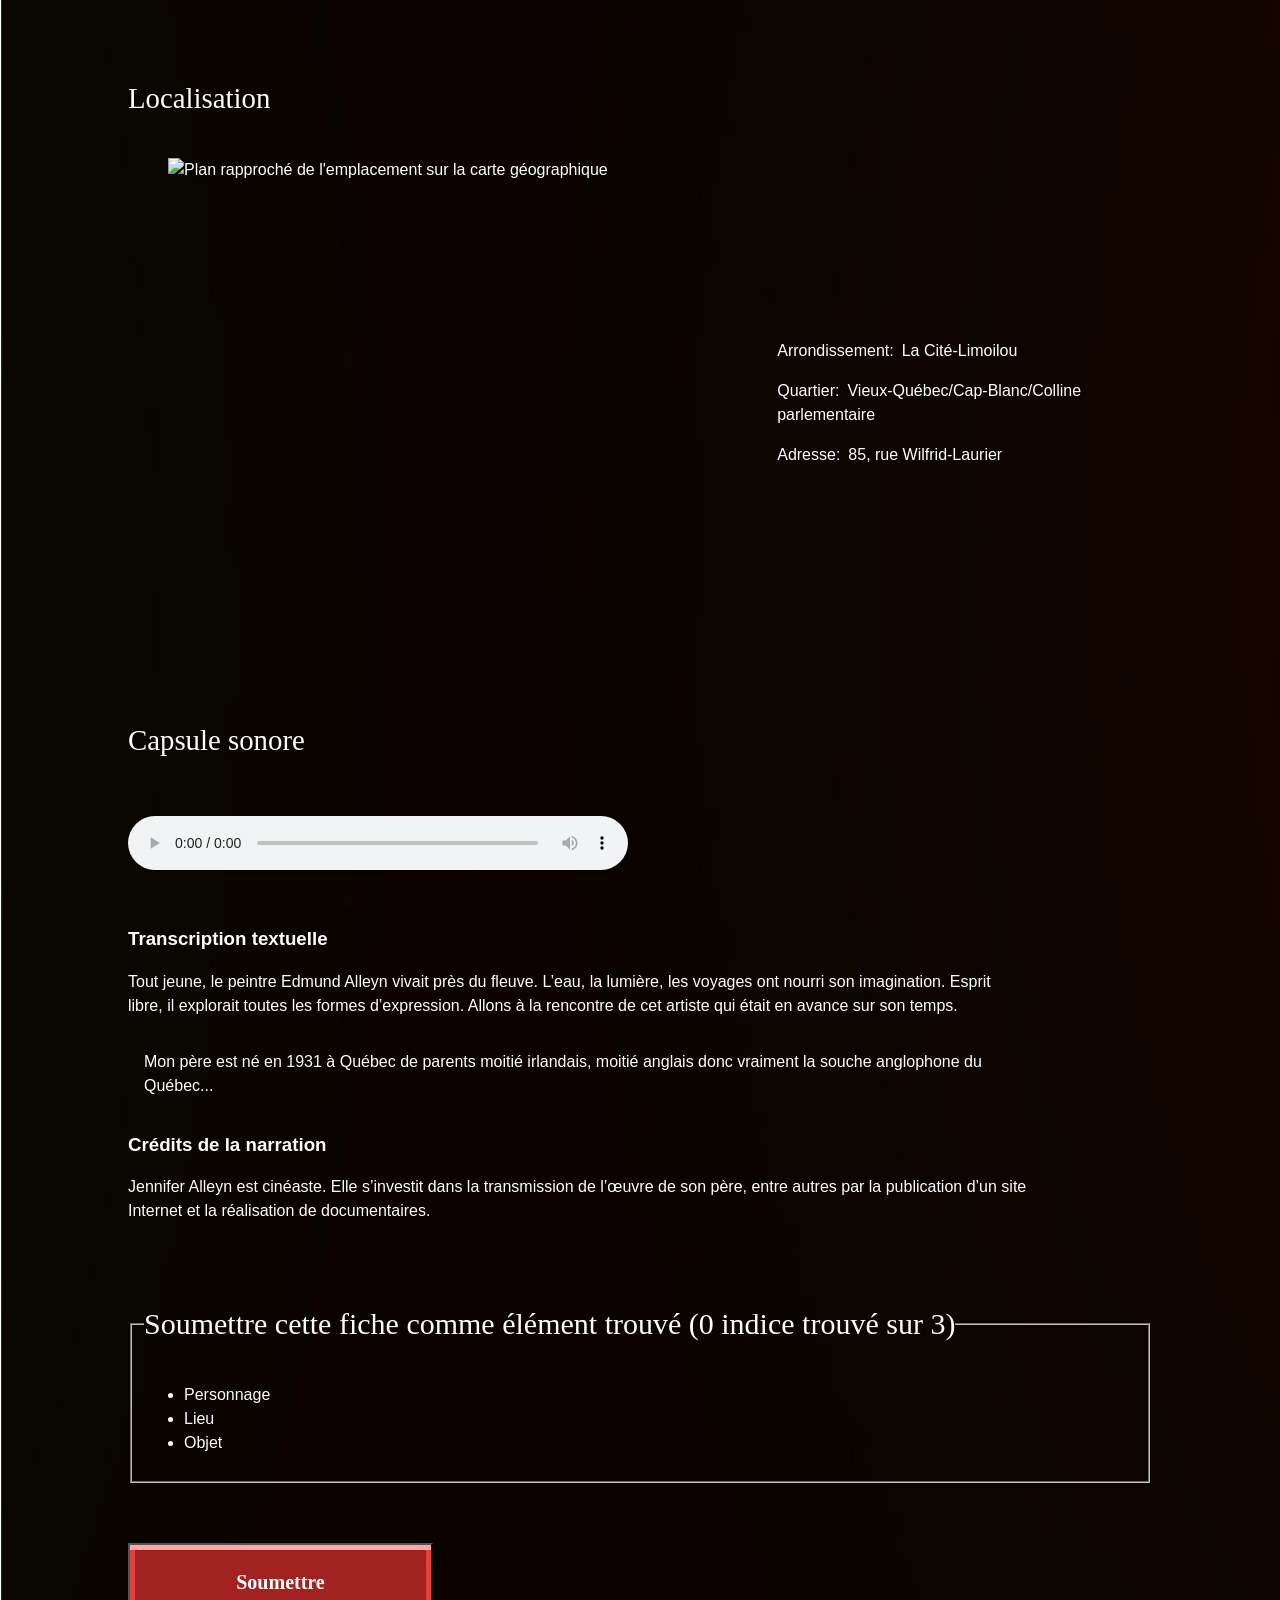
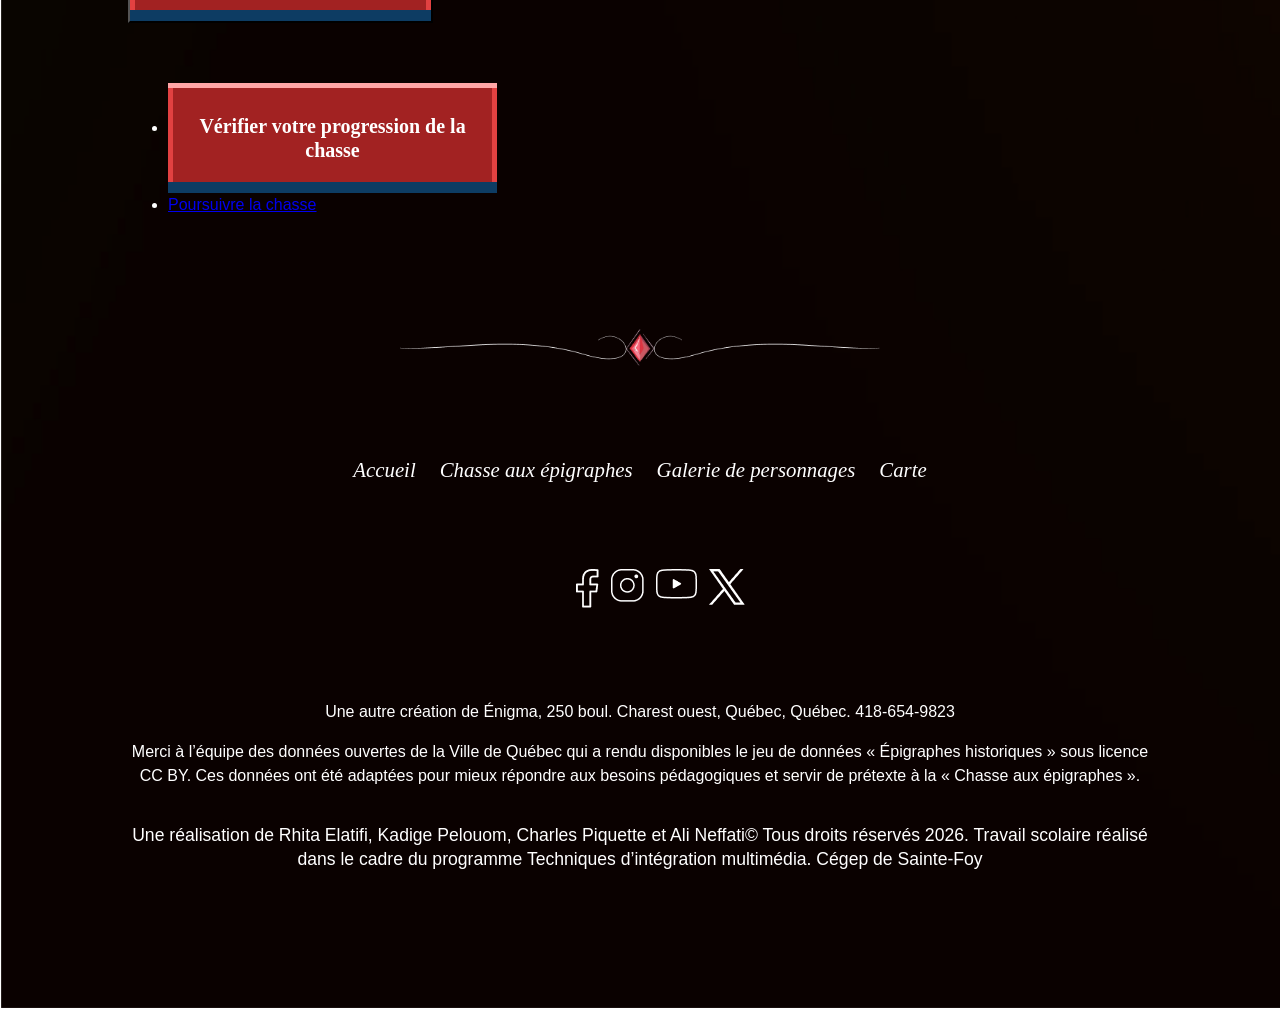
==== commit e6fb40e8: "ajout du formulaire à la fin des fiches des personnages" ====
--- a/fiches/art-visuel.html
+++ b/fiches/art-visuel.html
@@ -4,35 +4,35 @@
         <meta charset="utf-8" />
         <meta name="viewport" content="width=device-width, initial-scale=1" />
         <title>Edmund Alleyn - Chasse aux épigraphes</title>
-        <link rel="stylesheet" href="../css/style.css"/>
+        <link rel="stylesheet" href="../css/style.css" />
         <link rel="icon" type="image/x-icon" href="../media/images/favicon.jpg">
         <script defer src="_epigraphe.js"></script>
         <script defer src="art-visuel.js"></script>
-        <script defer src="../js/menu.js"></script>
     </head>
-<body class="page">
-    <header class="header">
-        <img class="logo" src="../media/images/logo.svg">
-        <nav class="nav">
-            <ul class="nav__list">
-                <li class="nav__list-item">
-                    <a class="nav__link" href="../index.html">Accueil</a>
-                </li>
-                <li class="nav__list-item">
-                    <a class="nav__link" href="../pages/chasse.html">Chasse aux épigraphes</a>
-                </li>
-                <li class="nav__list-item">
-                    <a class="nav__link" href="../pages/galerie_de_personnages.html">Galerie de personnages</a>
-                </li>
-                <li class="nav__list-item">
-                    <a class="nav__link" href="../pages/carte.html">Carte</a>
-                </li>
-            </ul>
-        </nav>
-        <img class="separateur" src="../media/images/separateur-nav.png">
-    </header>
-        <main class="fiche">
-            <section class="contenu_fiche section_personne">
+    <body class="page">
+        <a href="#contenu" class="sauter screen-reader-only focusable">Allez au contenu</a>
+        <header class="header">
+            <img class="logo" src="../media/images/logo.svg">
+            <nav class="nav">
+                <ul class="nav__list">
+                    <li class="nav__list-item">
+                        <a class="nav__link" href="../index.html">Accueil</a>
+                    </li>
+                    <li class="nav__list-item">
+                        <a class="nav__link" href="../pages/chasse.html">Chasse aux épigraphes</a>
+                    </li>
+                    <li class="nav__list-item">
+                        <a class="nav__link" href="../pages/galerie_de_personnages.html">Galerie de personnages</a>
+                    </li>
+                    <li class="nav__list-item">
+                        <a class="nav__link" href="../pages/carte.html">Carte</a>
+                    </li>
+                </ul>
+            </nav>
+            <img class="separateur" src="../media/images/separateur-nav.png">
+        </header>
+        <main>
+            <section>
                 <h1 class="titre">
                     <span id="prenom">Edmund</span
                     ><span id="nom">Alleyn</span> -
